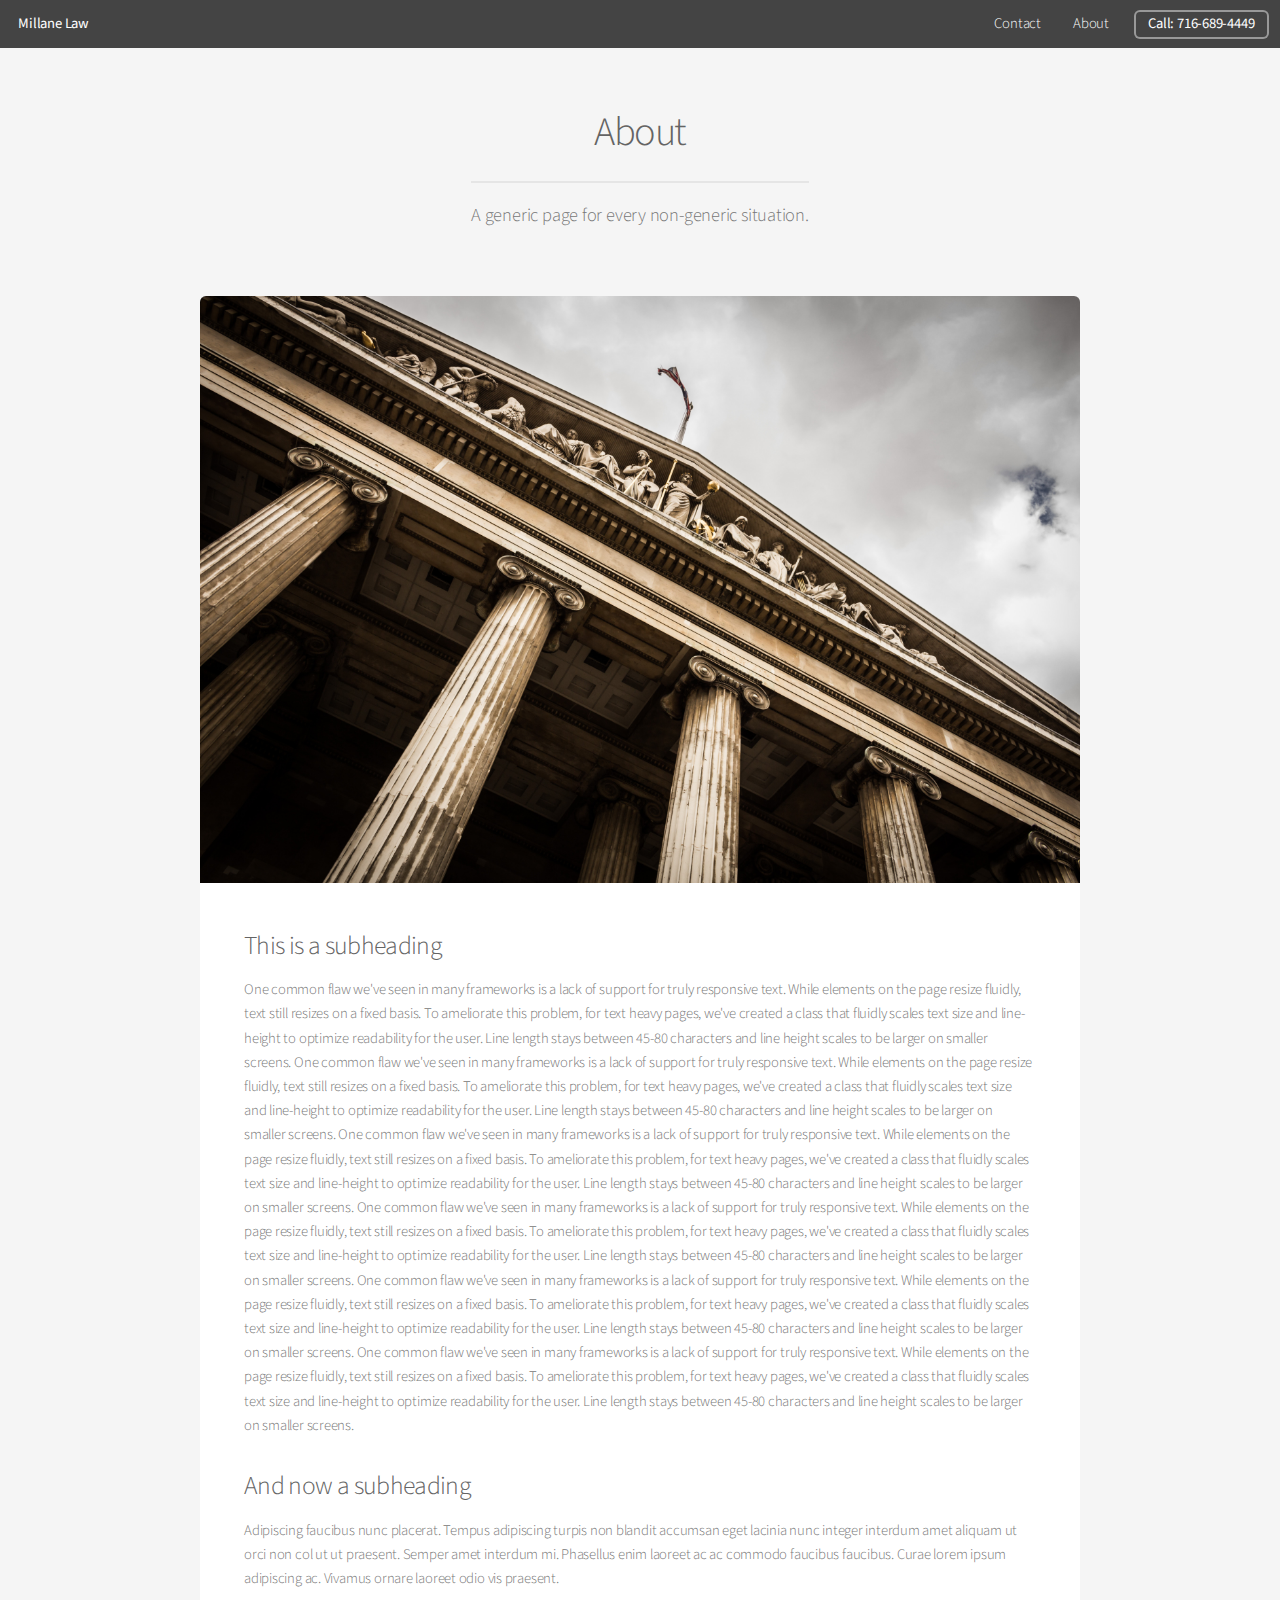
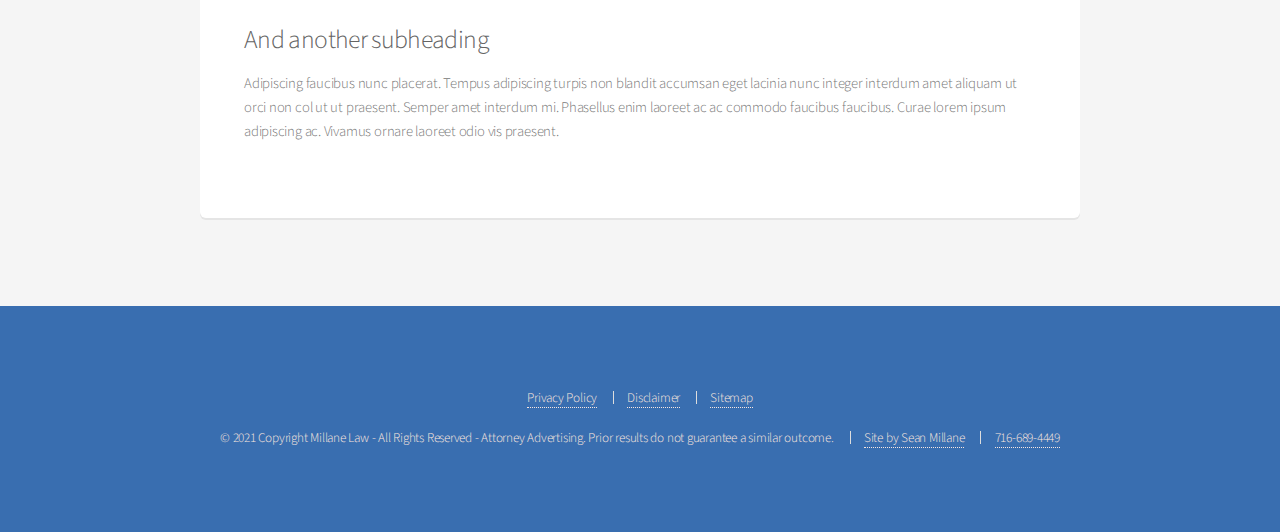
==== about.html @ 26b052cf "first commit" ====
<!DOCTYPE html>
<!--[if lt IE 7]>      <html class="no-js lt-ie9 lt-ie8 lt-ie7"> <![endif]-->
<!--[if IE 7]>         <html class="no-js lt-ie9 lt-ie8"> <![endif]-->
<!--[if IE 8]>         <html class="no-js lt-ie9"> <![endif]-->
<!--[if gt IE 8]>      <html class="no-js"> <!--<![endif]-->
<html>

<head>
    <link type="text/css" rel="stylesheet" href="assets/css/main.css" media="screen,projection" />
    <meta charset="utf-8">
    <meta http-equiv="X-UA-Compatible" content="IE=edge">
    <title>Millane Law</title>
    <meta name="Millane Law" content="company name">
    <meta name="viewport" content="width=device-width, initial-scale=1, user-scalable=no">
</head>

<body class="is-preload">
    <div id="page-wrapper">

        <!--[if lt IE 7]>
              <p class="browsehappy">You are using an <strong>outdated</strong> browser. Please <a href="#">upgrade your browser</a> to improve your experience.</p>
            <![endif]-->

        <header id="header">
            <h1><a href="index.html">Millane Law</a></h1>
            <nav id="nav">
                <ul>
                    <li><a href="contact.html">Contact</a></li>
                    <li><a href="about.html">About</a></li>
                    <li><a href="tel:8436856595" class="button">Call: 716-689-4449</a></li>
                </ul>
            </nav>
        </header>

        <main>
            <section id="main" class="container">
                <header>
                    <h2>About</h2>
                    <p>A generic page for every non-generic situation.</p>
                </header>
                <div class="box">
                    <span class="image featured"><img src="images/pic01.jpg" alt="" /></span>
                    <h3>This is a subheading</h3>
                    <p>One common flaw we've seen in many frameworks is a lack of support for truly
                        responsive
                        text. While elements on the page resize fluidly, text still resizes on a fixed basis. To ameliorate
                        this
                        problem, for text heavy pages, we've created a class that fluidly scales text size and line-height
                        to
                        optimize readability for the user. Line length stays between 45-80 characters and line height scales
                        to
                        be larger on smaller screens.
                        One common flaw we've seen in many frameworks is a lack of support for truly responsive
                        text. While elements on the page resize fluidly, text still resizes on a fixed basis. To ameliorate
                        this
                        problem, for text heavy pages, we've created a class that fluidly scales text size and line-height
                        to
                        optimize readability for the user. Line length stays between 45-80 characters and line height scales
                        to
                        be larger on smaller screens.
    
                        One common flaw we've seen in many frameworks is a lack of support for truly responsive
                        text. While elements on the page resize fluidly, text still resizes on a fixed basis. To ameliorate
                        this
                        problem, for text heavy pages, we've created a class that fluidly scales text size and line-height
                        to
                        optimize readability for the user. Line length stays between 45-80 characters and line height scales
                        to
                        be larger on smaller screens.
    
                        One common flaw we've seen in many frameworks is a lack of support for truly responsive
                        text. While elements on the page resize fluidly, text still resizes on a fixed basis. To ameliorate
                        this
                        problem, for text heavy pages, we've created a class that fluidly scales text size and line-height
                        to
                        optimize readability for the user. Line length stays between 45-80 characters and line height scales
                        to
                        be larger on smaller screens.
    
                        One common flaw we've seen in many frameworks is a lack of support for truly responsive
                        text. While elements on the page resize fluidly, text still resizes on a fixed basis. To ameliorate
                        this
                        problem, for text heavy pages, we've created a class that fluidly scales text size and line-height
                        to
                        optimize readability for the user. Line length stays between 45-80 characters and line height scales
                        to
                        be larger on smaller screens.
    
                        One common flaw we've seen in many frameworks is a lack of support for truly responsive
                        text. While elements on the page resize fluidly, text still resizes on a fixed basis. To ameliorate
                        this
                        problem, for text heavy pages, we've created a class that fluidly scales text size and line-height
                        to
                        optimize readability for the user. Line length stays between 45-80 characters and line height scales
                        to
                        be larger on smaller screens.</p>
                    <div class="row">
                        <div class="row-6 row-12-mobilep">
                            <h3>And now a subheading</h3>
                            <p>Adipiscing faucibus nunc placerat. Tempus adipiscing turpis non blandit accumsan eget
                                lacinia nunc integer interdum amet aliquam ut orci non col ut ut praesent. Semper amet
                                interdum mi. Phasellus enim laoreet ac ac commodo faucibus faucibus. Curae lorem ipsum
                                adipiscing ac. Vivamus ornare laoreet odio vis praesent.</p>
                        </div>
                        <div class="row-6 row-12-mobilep">
                            <h3>And another subheading</h3>
                            <p>Adipiscing faucibus nunc placerat. Tempus adipiscing turpis non blandit accumsan eget
                                lacinia nunc integer interdum amet aliquam ut orci non col ut ut praesent. Semper amet
                                interdum mi. Phasellus enim laoreet ac ac commodo faucibus faucibus. Curae lorem ipsum
                                adipiscing ac. Vivamus ornare laoreet odio vis praesent.</p>
                        </div>
                    </div>
                </div>
            </section>
            </main>

        <!-- Footer -->
		<footer id="footer">
			<ul class="copyright">
				<li><a href="privacy.html">Privacy Policy</a></li>
				<li><a href="disclaimer.html">Disclaimer</a></li>
				<li><a href="sitemap.html">Sitemap</a></li>
			</ul>
			<ul class="copyright">
				<li>&copy; 2021 Copyright Millane Law - All Rights Reserved - Attorney Advertising. Prior results do
					not
					guarantee a similar outcome.</li>
				<li><a class="grey-text text-lighten-3" href="https://www.seanmillane.dev" target="_blank"
						rel="noopener noreferrer">Site by Sean Millane</a></li>
				<li><a href="tel:8436856595">716-689-4449</a></li>
			</ul>
		</footer>
	</div>

    <!-- Scripts -->
    <script src="assets/js/jquery.min.js"></script>
    <script src="assets/js/jquery.dropotron.min.js"></script>
    <script src="assets/js/jquery.scrollex.min.js"></script>
    <script src="assets/js/browser.min.js"></script>
    <script src="assets/js/breakpoints.min.js"></script>
    <script src="assets/js/util.js"></script>
    <script src="assets/js/main.js"></script>

</body>

</html>
---- assets/css/main.css ----
@import url("fontawesome-all.min.css");
@import url("https://fonts.googleapis.com/css?family=Source+Sans+Pro:300,400,300italic,400italic");

/*
	Alpha by HTML5 UP
	html5up.net | @ajlkn
	Free for personal and commercial use under the CCA 3.0 license (html5up.net/license)
*/

/* Reset */

/* Based on meyerweb.com/eric/tools/css/reset (v2.0 | 20110126 | License: public domain) */

	html, body, div, span, applet, object,
	iframe, h1, h2, h3, h4, h5, h6, p, blockquote,
	pre, a, abbr, acronym, address, big, cite,
	code, del, dfn, em, img, ins, kbd, q, s, samp,
	small, strike, strong, sub, sup, tt, var, b,
	u, i, center, dl, dt, dd, ol, ul, li, fieldset,
	form, label, legend, table, caption, tbody,
	tfoot, thead, tr, th, td, article, aside,
	canvas, details, embed, figure, figcaption,
	footer, header, hgroup, menu, nav, output, ruby,
	section, summary, time, mark, audio, video {
		margin: 0;
		padding: 0;
		border: 0;
		font-size: 100%;
		font: inherit;
		vertical-align: baseline;
	}

	article, aside, details, figcaption, figure,
	footer, header, hgroup, menu, nav, section {
		display: block;
	}

	body {
		line-height: 1;
	}

	ol, ul {
		list-style: none;
	}

	blockquote, q {
		quotes: none;
	}

		blockquote:before, blockquote:after, q:before, q:after {
			content: '';
			content: none;
		}

	table {
		border-collapse: collapse;
		border-spacing: 0;
	}

	body {
		-webkit-text-size-adjust: none;
	}

	mark {
		background-color: transparent;
		color: inherit;
	}

	input::-moz-focus-inner {
		border: 0;
		padding: 0;
	}

	input, select, textarea {
		-moz-appearance: none;
		-webkit-appearance: none;
		-ms-appearance: none;
		appearance: none;
	}

/* Basic */

	@-ms-viewport {
		width: device-width;
	}

	body {
		-ms-overflow-style: scrollbar;
	}

	@media screen and (max-width: 480px) {

		html, body {
			min-width: 320px;
		}

	}

	html {
		box-sizing: border-box;
	}

	*, *:before, *:after {
		box-sizing: inherit;
	}

	body {
		background: #f5f5f5;
	}

	body, input, select, textarea {
		color: #777;
		font-family: "Source Sans Pro", sans-serif;
		font-size: 16pt;
		font-weight: 300;
		line-height: 1.65em;
		letter-spacing: -0.015em;
	}

	a {
		-moz-transition: color 0.2s ease-in-out, border-bottom-color 0.2s ease-in-out;
		-webkit-transition: color 0.2s ease-in-out, border-bottom-color 0.2s ease-in-out;
		-ms-transition: color 0.2s ease-in-out, border-bottom-color 0.2s ease-in-out;
		transition: color 0.2s ease-in-out, border-bottom-color 0.2s ease-in-out;
		border-bottom: dotted 1px;
		color: #e89980;
		text-decoration: none;
	}

		a:hover {
			border-bottom-color: transparent;
		}

	strong, b {
		color: #646464;
		font-weight: 400;
	}

	em, i {
		font-style: italic;
	}

	p {
		margin: 0 0 2em 0;
	}

	h1, h2, h3, h4, h5, h6 {
		color: #646464;
		font-weight: 300;
		line-height: 1em;
		margin: 0 0 0.5em 0;
	}

		h1 a, h2 a, h3 a, h4 a, h5 a, h6 a {
			color: inherit;
			text-decoration: none;
		}

	h2 {
		font-size: 2.25em;
		line-height: 1.5em;
		letter-spacing: -0.035em;
	}

	h3 {
		font-size: 1.75em;
		line-height: 1.5em;
		letter-spacing: -0.025em;
	}

	h4 {
		font-size: 1.1em;
		line-height: 1.5em;
		letter-spacing: 0;
	}

	h5 {
		font-size: 0.9em;
		line-height: 1.5em;
		letter-spacing: 0;
	}

	h6 {
		font-size: 0.7em;
		line-height: 1.5em;
		letter-spacing: 0;
	}

	sub {
		font-size: 0.8em;
		position: relative;
		top: 0.5em;
	}

	sup {
		font-size: 0.8em;
		position: relative;
		top: -0.5em;
	}

	hr {
		border: 0;
		border-bottom: solid 2px #e5e5e5;
		margin: 2em 0;
	}

		hr.major {
			margin: 3em 0;
		}

	blockquote {
		border-left: solid 4px #e5e5e5;
		font-style: italic;
		margin: 0 0 2em 0;
		padding: 0.5em 0 0.5em 2em;
	}

	pre {
		-webkit-overflow-scrolling: touch;
		background: #f8f8f8;
		border-radius: 6px;
		border: solid 1px #e5e5e5;
		font-family: monospace;
		font-size: 0.9em;
		line-height: 1.75em;
		margin: 0 0 2em 0;
		overflow-x: auto;
		padding: 1em 1.5em;
	}

	code {
		background: #f8f8f8;
		border-radius: 6px;
		border: solid 1px #e5e5e5;
		font-family: monospace;
		font-size: 0.9em;
		margin: 0 0.25em;
		padding: 0.25em 0.65em;
	}

	.align-left {
		text-align: left;
	}

	.align-center {
		text-align: center;
	}

	.align-right {
		text-align: right;
	}

/* Row */

	.row {
		display: flex;
		flex-wrap: wrap;
		box-sizing: border-box;
		align-items: stretch;
	}

		.row > * {
			box-sizing: border-box;
		}

		.row.gtr-uniform > * > :last-child {
			margin-bottom: 0;
		}

		.row.aln-left {
			justify-content: flex-start;
		}

		.row.aln-center {
			justify-content: center;
		}

		.row.aln-right {
			justify-content: flex-end;
		}

		.row.aln-top {
			align-items: flex-start;
		}

		.row.aln-middle {
			align-items: center;
		}

		.row.aln-bottom {
			align-items: flex-end;
		}

		.row > .imp {
			order: -1;
		}

		.row > .col-1 {
			width: 8.33333%;
		}

		.row > .off-1 {
			margin-left: 8.33333%;
		}

		.row > .col-2 {
			width: 16.66667%;
		}

		.row > .off-2 {
			margin-left: 16.66667%;
		}

		.row > .col-3 {
			width: 25%;
		}

		.row > .off-3 {
			margin-left: 25%;
		}

		.row > .col-4 {
			width: 33.33333%;
		}

		.row > .off-4 {
			margin-left: 33.33333%;
		}

		.row > .col-5 {
			width: 41.66667%;
		}

		.row > .off-5 {
			margin-left: 41.66667%;
		}

		.row > .col-6 {
			width: 50%;
		}

		.row > .off-6 {
			margin-left: 50%;
		}

		.row > .col-7 {
			width: 58.33333%;
		}

		.row > .off-7 {
			margin-left: 58.33333%;
		}

		.row > .col-8 {
			width: 66.66667%;
		}

		.row > .off-8 {
			margin-left: 66.66667%;
		}

		.row > .col-9 {
			width: 75%;
		}

		.row > .off-9 {
			margin-left: 75%;
		}

		.row > .col-10 {
			width: 83.33333%;
		}

		.row > .off-10 {
			margin-left: 83.33333%;
		}

		.row > .col-11 {
			width: 91.66667%;
		}

		.row > .off-11 {
			margin-left: 91.66667%;
		}

		.row > .col-12 {
			width: 100%;
		}

		.row > .off-12 {
			margin-left: 100%;
		}

		.row.gtr-0 {
			margin-top: 0;
			margin-left: 0em;
		}

			.row.gtr-0 > * {
				padding: 0 0 0 0em;
			}

			.row.gtr-0.gtr-uniform {
				margin-top: 0em;
			}

				.row.gtr-0.gtr-uniform > * {
					padding-top: 0em;
				}

		.row.gtr-25 {
			margin-top: 0;
			margin-left: -0.5em;
		}

			.row.gtr-25 > * {
				padding: 0 0 0 0.5em;
			}

			.row.gtr-25.gtr-uniform {
				margin-top: -0.5em;
			}

				.row.gtr-25.gtr-uniform > * {
					padding-top: 0.5em;
				}

		.row.gtr-50 {
			margin-top: 0;
			margin-left: -1em;
		}

			.row.gtr-50 > * {
				padding: 0 0 0 1em;
			}

			.row.gtr-50.gtr-uniform {
				margin-top: -1em;
			}

				.row.gtr-50.gtr-uniform > * {
					padding-top: 1em;
				}

		.row {
			margin-top: 0;
			margin-left: -2em;
		}

			.row > * {
				padding: 0 0 0 2em;
			}

			.row.gtr-uniform {
				margin-top: -2em;
			}

				.row.gtr-uniform > * {
					padding-top: 2em;
				}

		.row.gtr-150 {
			margin-top: 0;
			margin-left: -3em;
		}

			.row.gtr-150 > * {
				padding: 0 0 0 3em;
			}

			.row.gtr-150.gtr-uniform {
				margin-top: -3em;
			}

				.row.gtr-150.gtr-uniform > * {
					padding-top: 3em;
				}

		.row.gtr-200 {
			margin-top: 0;
			margin-left: -4em;
		}

			.row.gtr-200 > * {
				padding: 0 0 0 4em;
			}

			.row.gtr-200.gtr-uniform {
				margin-top: -4em;
			}

				.row.gtr-200.gtr-uniform > * {
					padding-top: 4em;
				}

		@media screen and (max-width: 1680px) {

			.row {
				display: flex;
				flex-wrap: wrap;
				box-sizing: border-box;
				align-items: stretch;
			}

				.row > * {
					box-sizing: border-box;
				}

				.row.gtr-uniform > * > :last-child {
					margin-bottom: 0;
				}

				.row.aln-left {
					justify-content: flex-start;
				}

				.row.aln-center {
					justify-content: center;
				}

				.row.aln-right {
					justify-content: flex-end;
				}

				.row.aln-top {
					align-items: flex-start;
				}

				.row.aln-middle {
					align-items: center;
				}

				.row.aln-bottom {
					align-items: flex-end;
				}

				.row > .imp-wide {
					order: -1;
				}

				.row > .col-1-wide {
					width: 8.33333%;
				}

				.row > .off-1-wide {
					margin-left: 8.33333%;
				}

				.row > .col-2-wide {
					width: 16.66667%;
				}

				.row > .off-2-wide {
					margin-left: 16.66667%;
				}

				.row > .col-3-wide {
					width: 25%;
				}

				.row > .off-3-wide {
					margin-left: 25%;
				}

				.row > .col-4-wide {
					width: 33.33333%;
				}

				.row > .off-4-wide {
					margin-left: 33.33333%;
				}

				.row > .col-5-wide {
					width: 41.66667%;
				}

				.row > .off-5-wide {
					margin-left: 41.66667%;
				}

				.row > .col-6-wide {
					width: 50%;
				}

				.row > .off-6-wide {
					margin-left: 50%;
				}

				.row > .col-7-wide {
					width: 58.33333%;
				}

				.row > .off-7-wide {
					margin-left: 58.33333%;
				}

				.row > .col-8-wide {
					width: 66.66667%;
				}

				.row > .off-8-wide {
					margin-left: 66.66667%;
				}

				.row > .col-9-wide {
					width: 75%;
				}

				.row > .off-9-wide {
					margin-left: 75%;
				}

				.row > .col-10-wide {
					width: 83.33333%;
				}

				.row > .off-10-wide {
					margin-left: 83.33333%;
				}

				.row > .col-11-wide {
					width: 91.66667%;
				}

				.row > .off-11-wide {
					margin-left: 91.66667%;
				}

				.row > .col-12-wide {
					width: 100%;
				}

				.row > .off-12-wide {
					margin-left: 100%;
				}

				.row.gtr-0 {
					margin-top: 0;
					margin-left: 0em;
				}

					.row.gtr-0 > * {
						padding: 0 0 0 0em;
					}

					.row.gtr-0.gtr-uniform {
						margin-top: 0em;
					}

						.row.gtr-0.gtr-uniform > * {
							padding-top: 0em;
						}

				.row.gtr-25 {
					margin-top: 0;
					margin-left: -0.5em;
				}

					.row.gtr-25 > * {
						padding: 0 0 0 0.5em;
					}

					.row.gtr-25.gtr-uniform {
						margin-top: -0.5em;
					}

						.row.gtr-25.gtr-uniform > * {
							padding-top: 0.5em;
						}

				.row.gtr-50 {
					margin-top: 0;
					margin-left: -1em;
				}

					.row.gtr-50 > * {
						padding: 0 0 0 1em;
					}

					.row.gtr-50.gtr-uniform {
						margin-top: -1em;
					}

						.row.gtr-50.gtr-uniform > * {
							padding-top: 1em;
						}

				.row {
					margin-top: 0;
					margin-left: -2em;
				}

					.row > * {
						padding: 0 0 0 2em;
					}

					.row.gtr-uniform {
						margin-top: -2em;
					}

						.row.gtr-uniform > * {
							padding-top: 2em;
						}

				.row.gtr-150 {
					margin-top: 0;
					margin-left: -3em;
				}

					.row.gtr-150 > * {
						padding: 0 0 0 3em;
					}

					.row.gtr-150.gtr-uniform {
						margin-top: -3em;
					}

						.row.gtr-150.gtr-uniform > * {
							padding-top: 3em;
						}

				.row.gtr-200 {
					margin-top: 0;
					margin-left: -4em;
				}

					.row.gtr-200 > * {
						padding: 0 0 0 4em;
					}

					.row.gtr-200.gtr-uniform {
						margin-top: -4em;
					}

						.row.gtr-200.gtr-uniform > * {
							padding-top: 4em;
						}

		}

		@media screen and (max-width: 1280px) {

			.row {
				display: flex;
				flex-wrap: wrap;
				box-sizing: border-box;
				align-items: stretch;
			}

				.row > * {
					box-sizing: border-box;
				}

				.row.gtr-uniform > * > :last-child {
					margin-bottom: 0;
				}

				.row.aln-left {
					justify-content: flex-start;
				}

				.row.aln-center {
					justify-content: center;
				}

				.row.aln-right {
					justify-content: flex-end;
				}

				.row.aln-top {
					align-items: flex-start;
				}

				.row.aln-middle {
					align-items: center;
				}

				.row.aln-bottom {
					align-items: flex-end;
				}

				.row > .imp-normal {
					order: -1;
				}

				.row > .col-1-normal {
					width: 8.33333%;
				}

				.row > .off-1-normal {
					margin-left: 8.33333%;
				}

				.row > .col-2-normal {
					width: 16.66667%;
				}

				.row > .off-2-normal {
					margin-left: 16.66667%;
				}

				.row > .col-3-normal {
					width: 25%;
				}

				.row > .off-3-normal {
					margin-left: 25%;
				}

				.row > .col-4-normal {
					width: 33.33333%;
				}

				.row > .off-4-normal {
					margin-left: 33.33333%;
				}

				.row > .col-5-normal {
					width: 41.66667%;
				}

				.row > .off-5-normal {
					margin-left: 41.66667%;
				}

				.row > .col-6-normal {
					width: 50%;
				}

				.row > .off-6-normal {
					margin-left: 50%;
				}

				.row > .col-7-normal {
					width: 58.33333%;
				}

				.row > .off-7-normal {
					margin-left: 58.33333%;
				}

				.row > .col-8-normal {
					width: 66.66667%;
				}

				.row > .off-8-normal {
					margin-left: 66.66667%;
				}

				.row > .col-9-normal {
					width: 75%;
				}

				.row > .off-9-normal {
					margin-left: 75%;
				}

				.row > .col-10-normal {
					width: 83.33333%;
				}

				.row > .off-10-normal {
					margin-left: 83.33333%;
				}

				.row > .col-11-normal {
					width: 91.66667%;
				}

				.row > .off-11-normal {
					margin-left: 91.66667%;
				}

				.row > .col-12-normal {
					width: 100%;
				}

				.row > .off-12-normal {
					margin-left: 100%;
				}

				.row.gtr-0 {
					margin-top: 0;
					margin-left: 0em;
				}

					.row.gtr-0 > * {
						padding: 0 0 0 0em;
					}

					.row.gtr-0.gtr-uniform {
						margin-top: 0em;
					}

						.row.gtr-0.gtr-uniform > * {
							padding-top: 0em;
						}

				.row.gtr-25 {
					margin-top: 0;
					margin-left: -0.5em;
				}

					.row.gtr-25 > * {
						padding: 0 0 0 0.5em;
					}

					.row.gtr-25.gtr-uniform {
						margin-top: -0.5em;
					}

						.row.gtr-25.gtr-uniform > * {
							padding-top: 0.5em;
						}

				.row.gtr-50 {
					margin-top: 0;
					margin-left: -1em;
				}

					.row.gtr-50 > * {
						padding: 0 0 0 1em;
					}

					.row.gtr-50.gtr-uniform {
						margin-top: -1em;
					}

						.row.gtr-50.gtr-uniform > * {
							padding-top: 1em;
						}

				.row {
					margin-top: 0;
					margin-left: -2em;
				}

					.row > * {
						padding: 0 0 0 2em;
					}

					.row.gtr-uniform {
						margin-top: -2em;
					}

						.row.gtr-uniform > * {
							padding-top: 2em;
						}

				.row.gtr-150 {
					margin-top: 0;
					margin-left: -3em;
				}

					.row.gtr-150 > * {
						padding: 0 0 0 3em;
					}

					.row.gtr-150.gtr-uniform {
						margin-top: -3em;
					}

						.row.gtr-150.gtr-uniform > * {
							padding-top: 3em;
						}

				.row.gtr-200 {
					margin-top: 0;
					margin-left: -4em;
				}

					.row.gtr-200 > * {
						padding: 0 0 0 4em;
					}

					.row.gtr-200.gtr-uniform {
						margin-top: -4em;
					}

						.row.gtr-200.gtr-uniform > * {
							padding-top: 4em;
						}

		}

		@media screen and (max-width: 980px) {

			.row {
				display: flex;
				flex-wrap: wrap;
				box-sizing: border-box;
				align-items: stretch;
			}

				.row > * {
					box-sizing: border-box;
				}

				.row.gtr-uniform > * > :last-child {
					margin-bottom: 0;
				}

				.row.aln-left {
					justify-content: flex-start;
				}

				.row.aln-center {
					justify-content: center;
				}

				.row.aln-right {
					justify-content: flex-end;
				}

				.row.aln-top {
					align-items: flex-start;
				}

				.row.aln-middle {
					align-items: center;
				}

				.row.aln-bottom {
					align-items: flex-end;
				}

				.row > .imp-narrow {
					order: -1;
				}

				.row > .col-1-narrow {
					width: 8.33333%;
				}

				.row > .off-1-narrow {
					margin-left: 8.33333%;
				}

				.row > .col-2-narrow {
					width: 16.66667%;
				}

				.row > .off-2-narrow {
					margin-left: 16.66667%;
				}

				.row > .col-3-narrow {
					width: 25%;
				}

				.row > .off-3-narrow {
					margin-left: 25%;
				}

				.row > .col-4-narrow {
					width: 33.33333%;
				}

				.row > .off-4-narrow {
					margin-left: 33.33333%;
				}

				.row > .col-5-narrow {
					width: 41.66667%;
				}

				.row > .off-5-narrow {
					margin-left: 41.66667%;
				}

				.row > .col-6-narrow {
					width: 50%;
				}

				.row > .off-6-narrow {
					margin-left: 50%;
				}

				.row > .col-7-narrow {
					width: 58.33333%;
				}

				.row > .off-7-narrow {
					margin-left: 58.33333%;
				}

				.row > .col-8-narrow {
					width: 66.66667%;
				}

				.row > .off-8-narrow {
					margin-left: 66.66667%;
				}

				.row > .col-9-narrow {
					width: 75%;
				}

				.row > .off-9-narrow {
					margin-left: 75%;
				}

				.row > .col-10-narrow {
					width: 83.33333%;
				}

				.row > .off-10-narrow {
					margin-left: 83.33333%;
				}

				.row > .col-11-narrow {
					width: 91.66667%;
				}

				.row > .off-11-narrow {
					margin-left: 91.66667%;
				}

				.row > .col-12-narrow {
					width: 100%;
				}

				.row > .off-12-narrow {
					margin-left: 100%;
				}

				.row.gtr-0 {
					margin-top: 0;
					margin-left: 0em;
				}

					.row.gtr-0 > * {
						padding: 0 0 0 0em;
					}

					.row.gtr-0.gtr-uniform {
						margin-top: 0em;
					}

						.row.gtr-0.gtr-uniform > * {
							padding-top: 0em;
						}

				.row.gtr-25 {
					margin-top: 0;
					margin-left: -0.5em;
				}

					.row.gtr-25 > * {
						padding: 0 0 0 0.5em;
					}

					.row.gtr-25.gtr-uniform {
						margin-top: -0.5em;
					}

						.row.gtr-25.gtr-uniform > * {
							padding-top: 0.5em;
						}

				.row.gtr-50 {
					margin-top: 0;
					margin-left: -1em;
				}

					.row.gtr-50 > * {
						padding: 0 0 0 1em;
					}

					.row.gtr-50.gtr-uniform {
						margin-top: -1em;
					}

						.row.gtr-50.gtr-uniform > * {
							padding-top: 1em;
						}

				.row {
					margin-top: 0;
					margin-left: -2em;
				}

					.row > * {
						padding: 0 0 0 2em;
					}

					.row.gtr-uniform {
						margin-top: -2em;
					}

						.row.gtr-uniform > * {
							padding-top: 2em;
						}

				.row.gtr-150 {
					margin-top: 0;
					margin-left: -3em;
				}

					.row.gtr-150 > * {
						padding: 0 0 0 3em;
					}

					.row.gtr-150.gtr-uniform {
						margin-top: -3em;
					}

						.row.gtr-150.gtr-uniform > * {
							padding-top: 3em;
						}

				.row.gtr-200 {
					margin-top: 0;
					margin-left: -4em;
				}

					.row.gtr-200 > * {
						padding: 0 0 0 4em;
					}

					.row.gtr-200.gtr-uniform {
						margin-top: -4em;
					}

						.row.gtr-200.gtr-uniform > * {
							padding-top: 4em;
						}

		}

		@media screen and (max-width: 840px) {

			.row {
				display: flex;
				flex-wrap: wrap;
				box-sizing: border-box;
				align-items: stretch;
			}

				.row > * {
					box-sizing: border-box;
				}

				.row.gtr-uniform > * > :last-child {
					margin-bottom: 0;
				}

				.row.aln-left {
					justify-content: flex-start;
				}

				.row.aln-center {
					justify-content: center;
				}

				.row.aln-right {
					justify-content: flex-end;
				}

				.row.aln-top {
					align-items: flex-start;
				}

				.row.aln-middle {
					align-items: center;
				}

				.row.aln-bottom {
					align-items: flex-end;
				}

				.row > .imp-narrower {
					order: -1;
				}

				.row > .col-1-narrower {
					width: 8.33333%;
				}

				.row > .off-1-narrower {
					margin-left: 8.33333%;
				}

				.row > .col-2-narrower {
					width: 16.66667%;
				}

				.row > .off-2-narrower {
					margin-left: 16.66667%;
				}

				.row > .col-3-narrower {
					width: 25%;
				}

				.row > .off-3-narrower {
					margin-left: 25%;
				}

				.row > .col-4-narrower {
					width: 33.33333%;
				}

				.row > .off-4-narrower {
					margin-left: 33.33333%;
				}

				.row > .col-5-narrower {
					width: 41.66667%;
				}

				.row > .off-5-narrower {
					margin-left: 41.66667%;
				}

				.row > .col-6-narrower {
					width: 50%;
				}

				.row > .off-6-narrower {
					margin-left: 50%;
				}

				.row > .col-7-narrower {
					width: 58.33333%;
				}

				.row > .off-7-narrower {
					margin-left: 58.33333%;
				}

				.row > .col-8-narrower {
					width: 66.66667%;
				}

				.row > .off-8-narrower {
					margin-left: 66.66667%;
				}

				.row > .col-9-narrower {
					width: 75%;
				}

				.row > .off-9-narrower {
					margin-left: 75%;
				}

				.row > .col-10-narrower {
					width: 83.33333%;
				}

				.row > .off-10-narrower {
					margin-left: 83.33333%;
				}

				.row > .col-11-narrower {
					width: 91.66667%;
				}

				.row > .off-11-narrower {
					margin-left: 91.66667%;
				}

				.row > .col-12-narrower {
					width: 100%;
				}

				.row > .off-12-narrower {
					margin-left: 100%;
				}

				.row.gtr-0 {
					margin-top: 0;
					margin-left: 0em;
				}

					.row.gtr-0 > * {
						padding: 0 0 0 0em;
					}

					.row.gtr-0.gtr-uniform {
						margin-top: 0em;
					}

						.row.gtr-0.gtr-uniform > * {
							padding-top: 0em;
						}

				.row.gtr-25 {
					margin-top: 0;
					margin-left: -0.5em;
				}

					.row.gtr-25 > * {
						padding: 0 0 0 0.5em;
					}

					.row.gtr-25.gtr-uniform {
						margin-top: -0.5em;
					}

						.row.gtr-25.gtr-uniform > * {
							padding-top: 0.5em;
						}

				.row.gtr-50 {
					margin-top: 0;
					margin-left: -1em;
				}

					.row.gtr-50 > * {
						padding: 0 0 0 1em;
					}

					.row.gtr-50.gtr-uniform {
						margin-top: -1em;
					}

						.row.gtr-50.gtr-uniform > * {
							padding-top: 1em;
						}

				.row {
					margin-top: 0;
					margin-left: -2em;
				}

					.row > * {
						padding: 0 0 0 2em;
					}

					.row.gtr-uniform {
						margin-top: -2em;
					}

						.row.gtr-uniform > * {
							padding-top: 2em;
						}

				.row.gtr-150 {
					margin-top: 0;
					margin-left: -3em;
				}

					.row.gtr-150 > * {
						padding: 0 0 0 3em;
					}

					.row.gtr-150.gtr-uniform {
						margin-top: -3em;
					}

						.row.gtr-150.gtr-uniform > * {
							padding-top: 3em;
						}

				.row.gtr-200 {
					margin-top: 0;
					margin-left: -4em;
				}

					.row.gtr-200 > * {
						padding: 0 0 0 4em;
					}

					.row.gtr-200.gtr-uniform {
						margin-top: -4em;
					}

						.row.gtr-200.gtr-uniform > * {
							padding-top: 4em;
						}

		}

		@media screen and (max-width: 736px) {

			.row {
				display: flex;
				flex-wrap: wrap;
				box-sizing: border-box;
				align-items: stretch;
			}

				.row > * {
					box-sizing: border-box;
				}

				.row.gtr-uniform > * > :last-child {
					margin-bottom: 0;
				}

				.row.aln-left {
					justify-content: flex-start;
				}

				.row.aln-center {
					justify-content: center;
				}

				.row.aln-right {
					justify-content: flex-end;
				}

				.row.aln-top {
					align-items: flex-start;
				}

				.row.aln-middle {
					align-items: center;
				}

				.row.aln-bottom {
					align-items: flex-end;
				}

				.row > .imp-mobile {
					order: -1;
				}

				.row > .col-1-mobile {
					width: 8.33333%;
				}

				.row > .off-1-mobile {
					margin-left: 8.33333%;
				}

				.row > .col-2-mobile {
					width: 16.66667%;
				}

				.row > .off-2-mobile {
					margin-left: 16.66667%;
				}

				.row > .col-3-mobile {
					width: 25%;
				}

				.row > .off-3-mobile {
					margin-left: 25%;
				}

				.row > .col-4-mobile {
					width: 33.33333%;
				}

				.row > .off-4-mobile {
					margin-left: 33.33333%;
				}

				.row > .col-5-mobile {
					width: 41.66667%;
				}

				.row > .off-5-mobile {
					margin-left: 41.66667%;
				}

				.row > .col-6-mobile {
					width: 50%;
				}

				.row > .off-6-mobile {
					margin-left: 50%;
				}

				.row > .col-7-mobile {
					width: 58.33333%;
				}

				.row > .off-7-mobile {
					margin-left: 58.33333%;
				}

				.row > .col-8-mobile {
					width: 66.66667%;
				}

				.row > .off-8-mobile {
					margin-left: 66.66667%;
				}

				.row > .col-9-mobile {
					width: 75%;
				}

				.row > .off-9-mobile {
					margin-left: 75%;
				}

				.row > .col-10-mobile {
					width: 83.33333%;
				}

				.row > .off-10-mobile {
					margin-left: 83.33333%;
				}

				.row > .col-11-mobile {
					width: 91.66667%;
				}

				.row > .off-11-mobile {
					margin-left: 91.66667%;
				}

				.row > .col-12-mobile {
					width: 100%;
				}

				.row > .off-12-mobile {
					margin-left: 100%;
				}

				.row.gtr-0 {
					margin-top: 0;
					margin-left: 0em;
				}

					.row.gtr-0 > * {
						padding: 0 0 0 0em;
					}

					.row.gtr-0.gtr-uniform {
						margin-top: 0em;
					}

						.row.gtr-0.gtr-uniform > * {
							padding-top: 0em;
						}

				.row.gtr-25 {
					margin-top: 0;
					margin-left: -0.5em;
				}

					.row.gtr-25 > * {
						padding: 0 0 0 0.5em;
					}

					.row.gtr-25.gtr-uniform {
						margin-top: -0.5em;
					}

						.row.gtr-25.gtr-uniform > * {
							padding-top: 0.5em;
						}

				.row.gtr-50 {
					margin-top: 0;
					margin-left: -1em;
				}

					.row.gtr-50 > * {
						padding: 0 0 0 1em;
					}

					.row.gtr-50.gtr-uniform {
						margin-top: -1em;
					}

						.row.gtr-50.gtr-uniform > * {
							padding-top: 1em;
						}

				.row {
					margin-top: 0;
					margin-left: -2em;
				}

					.row > * {
						padding: 0 0 0 2em;
					}

					.row.gtr-uniform {
						margin-top: -2em;
					}

						.row.gtr-uniform > * {
							padding-top: 2em;
						}

				.row.gtr-150 {
					margin-top: 0;
					margin-left: -3em;
				}

					.row.gtr-150 > * {
						padding: 0 0 0 3em;
					}

					.row.gtr-150.gtr-uniform {
						margin-top: -3em;
					}

						.row.gtr-150.gtr-uniform > * {
							padding-top: 3em;
						}

				.row.gtr-200 {
					margin-top: 0;
					margin-left: -4em;
				}

					.row.gtr-200 > * {
						padding: 0 0 0 4em;
					}

					.row.gtr-200.gtr-uniform {
						margin-top: -4em;
					}

						.row.gtr-200.gtr-uniform > * {
							padding-top: 4em;
						}

		}

		@media screen and (max-width: 480px) {

			.row {
				display: flex;
				flex-wrap: wrap;
				box-sizing: border-box;
				align-items: stretch;
			}

				.row > * {
					box-sizing: border-box;
				}

				.row.gtr-uniform > * > :last-child {
					margin-bottom: 0;
				}

				.row.aln-left {
					justify-content: flex-start;
				}

				.row.aln-center {
					justify-content: center;
				}

				.row.aln-right {
					justify-content: flex-end;
				}

				.row.aln-top {
					align-items: flex-start;
				}

				.row.aln-middle {
					align-items: center;
				}

				.row.aln-bottom {
					align-items: flex-end;
				}

				.row > .imp-mobilep {
					order: -1;
				}

				.row > .col-1-mobilep {
					width: 8.33333%;
				}

				.row > .off-1-mobilep {
					margin-left: 8.33333%;
				}

				.row > .col-2-mobilep {
					width: 16.66667%;
				}

				.row > .off-2-mobilep {
					margin-left: 16.66667%;
				}

				.row > .col-3-mobilep {
					width: 25%;
				}

				.row > .off-3-mobilep {
					margin-left: 25%;
				}

				.row > .col-4-mobilep {
					width: 33.33333%;
				}

				.row > .off-4-mobilep {
					margin-left: 33.33333%;
				}

				.row > .col-5-mobilep {
					width: 41.66667%;
				}

				.row > .off-5-mobilep {
					margin-left: 41.66667%;
				}

				.row > .col-6-mobilep {
					width: 50%;
				}

				.row > .off-6-mobilep {
					margin-left: 50%;
				}

				.row > .col-7-mobilep {
					width: 58.33333%;
				}

				.row > .off-7-mobilep {
					margin-left: 58.33333%;
				}

				.row > .col-8-mobilep {
					width: 66.66667%;
				}

				.row > .off-8-mobilep {
					margin-left: 66.66667%;
				}

				.row > .col-9-mobilep {
					width: 75%;
				}

				.row > .off-9-mobilep {
					margin-left: 75%;
				}

				.row > .col-10-mobilep {
					width: 83.33333%;
				}

				.row > .off-10-mobilep {
					margin-left: 83.33333%;
				}

				.row > .col-11-mobilep {
					width: 91.66667%;
				}

				.row > .off-11-mobilep {
					margin-left: 91.66667%;
				}

				.row > .col-12-mobilep {
					width: 100%;
				}

				.row > .off-12-mobilep {
					margin-left: 100%;
				}

				.row.gtr-0 {
					margin-top: 0;
					margin-left: 0em;
				}

					.row.gtr-0 > * {
						padding: 0 0 0 0em;
					}

					.row.gtr-0.gtr-uniform {
						margin-top: 0em;
					}

						.row.gtr-0.gtr-uniform > * {
							padding-top: 0em;
						}

				.row.gtr-25 {
					margin-top: 0;
					margin-left: -0.5em;
				}

					.row.gtr-25 > * {
						padding: 0 0 0 0.5em;
					}

					.row.gtr-25.gtr-uniform {
						margin-top: -0.5em;
					}

						.row.gtr-25.gtr-uniform > * {
							padding-top: 0.5em;
						}

				.row.gtr-50 {
					margin-top: 0;
					margin-left: -1em;
				}

					.row.gtr-50 > * {
						padding: 0 0 0 1em;
					}

					.row.gtr-50.gtr-uniform {
						margin-top: -1em;
					}

						.row.gtr-50.gtr-uniform > * {
							padding-top: 1em;
						}

				.row {
					margin-top: 0;
					margin-left: -2em;
				}

					.row > * {
						padding: 0 0 0 2em;
					}

					.row.gtr-uniform {
						margin-top: -2em;
					}

						.row.gtr-uniform > * {
							padding-top: 2em;
						}

				.row.gtr-150 {
					margin-top: 0;
					margin-left: -3em;
				}

					.row.gtr-150 > * {
						padding: 0 0 0 3em;
					}

					.row.gtr-150.gtr-uniform {
						margin-top: -3em;
					}

						.row.gtr-150.gtr-uniform > * {
							padding-top: 3em;
						}

				.row.gtr-200 {
					margin-top: 0;
					margin-left: -4em;
				}

					.row.gtr-200 > * {
						padding: 0 0 0 4em;
					}

					.row.gtr-200.gtr-uniform {
						margin-top: -4em;
					}

						.row.gtr-200.gtr-uniform > * {
							padding-top: 4em;
						}

		}

/* Container */

	.container {
		margin: 0 auto;
		max-width: calc(100% - 5em);
		width: 60em;
	}

		.container.xsmall {
			width: 15em;
		}

		.container.small {
			width: 30em;
		}

		.container.medium {
			width: 45em;
		}

		.container.large {
			width: 75em;
		}

		.container.xlarge {
			width: 90em;
		}

		.container.max {
			width: 100%;
		}

		@media screen and (max-width: 840px) {

			.container {
				width: 100% !important;
			}

		}

		@media screen and (max-width: 736px) {

			.container {
				max-width: 100%;
			}

		}

/* Section/Article */

	section.special, article.special {
		text-align: center;
	}

	header p {
		color: #999;
		position: relative;
		margin: 0 0 1.5em 0;
		font-style: italic;
	}

	header h2 + p {
		font-size: 1.25em;
		margin-top: -1em;
		line-height: 1.5em;
	}

	header h3 + p {
		font-size: 1.1em;
		margin-top: -0.85em;
		line-height: 1.5em;
	}

	header h4 + p,
	header h5 + p,
	header h6 + p {
		font-size: 0.8em;
		margin-top: -0.5em;
		line-height: 1.5em;
	}

	header.major {
		padding: 1em 0;
		text-align: center;
	}

		header.major h2 {
			margin: 0;
		}

		header.major p {
			display: inline-block;
			border-top: solid 2px #e5e5e5;
			color: #777;
			margin: 1.5em 0 0 0;
			padding: 1.5em 0 0 0;
			font-style: normal;
		}

/* Form */

	form {
		margin: 0 0 2em 0;
	}

	label {
		color: #646464;
		display: block;
		font-size: 0.9em;
		font-weight: 300;
		margin: 0 0 1em 0;
	}

	input[type="text"],
	input[type="password"],
	input[type="email"],
	select,
	textarea {
		-moz-appearance: none;
		-webkit-appearance: none;
		-ms-appearance: none;
		appearance: none;
		background-color: #f8f8f8;
		border-radius: 6px;
		border: solid 1px #e5e5e5;
		color: inherit;
		display: block;
		outline: 0;
		padding: 0 1em;
		text-decoration: none;
		width: 100%;
	}

		input[type="text"]:invalid,
		input[type="password"]:invalid,
		input[type="email"]:invalid,
		select:invalid,
		textarea:invalid {
			box-shadow: none;
		}

		input[type="text"]:focus,
		input[type="password"]:focus,
		input[type="email"]:focus,
		select:focus,
		textarea:focus {
			border-color: #e89980;
			box-shadow: 0 0 0 2px #e89980;
		}

	select {
		background-image: url("data:image/svg+xml;charset=utf8,%3Csvg xmlns='http://www.w3.org/2000/svg' width='40' height='40' preserveAspectRatio='none' viewBox='0 0 40 40'%3E%3Cpath d='M9.4,12.3l10.4,10.4l10.4-10.4c0.2-0.2,0.5-0.4,0.9-0.4c0.3,0,0.6,0.1,0.9,0.4l3.3,3.3c0.2,0.2,0.4,0.5,0.4,0.9 c0,0.4-0.1,0.6-0.4,0.9L20.7,31.9c-0.2,0.2-0.5,0.4-0.9,0.4c-0.3,0-0.6-0.1-0.9-0.4L4.3,17.3c-0.2-0.2-0.4-0.5-0.4-0.9 c0-0.4,0.1-0.6,0.4-0.9l3.3-3.3c0.2-0.2,0.5-0.4,0.9-0.4S9.1,12.1,9.4,12.3z' fill='%23e5e5e5' /%3E%3C/svg%3E");
		background-size: 1.25em;
		background-repeat: no-repeat;
		background-position: calc(100% - 1em) center;
		height: 3em;
		padding-right: 3em;
		text-overflow: ellipsis;
	}

		select option {
			color: #777;
			background-color: #f5f5f5;
		}

		select:focus::-ms-value {
			background-color: transparent;
		}

		select::-ms-expand {
			display: none;
		}

	input[type="text"],
	input[type="password"],
	input[type="email"],
	select {
		height: 3em;
	}

	textarea {
		padding: 0.75em 1em;
	}

	input[type="checkbox"],
	input[type="radio"] {
		-moz-appearance: none;
		-webkit-appearance: none;
		-ms-appearance: none;
		appearance: none;
		display: block;
		float: left;
		margin-right: -2em;
		opacity: 0;
		width: 1em;
		z-index: -1;
	}

		input[type="checkbox"] + label,
		input[type="radio"] + label {
			text-decoration: none;
			color: #777;
			cursor: pointer;
			display: inline-block;
			font-size: 1em;
			font-weight: 300;
			padding-left: 2.55em;
			padding-right: 0.75em;
			position: relative;
		}

			input[type="checkbox"] + label:before,
			input[type="radio"] + label:before {
				-moz-osx-font-smoothing: grayscale;
				-webkit-font-smoothing: antialiased;
				display: inline-block;
				font-style: normal;
				font-variant: normal;
				text-rendering: auto;
				line-height: 1;
				text-transform: none !important;
				font-family: 'Font Awesome 5 Free';
				font-weight: 900;
			}

			input[type="checkbox"] + label:before,
			input[type="radio"] + label:before {
				background: #f8f8f8;
				border-radius: 6px;
				border: solid 1px #e5e5e5;
				content: '';
				display: inline-block;
				font-size: 0.8em;
				height: 2.25em;
				left: 0;
				line-height: 2.25em;
				position: absolute;
				text-align: center;
				top: 0;
				width: 2.25em;
			}

		input[type="checkbox"]:checked + label:before,
		input[type="radio"]:checked + label:before {
			background: #666;
			border-color: #666;
			color: #ffffff;
			content: '\f00c';
		}

		input[type="checkbox"]:focus + label:before,
		input[type="radio"]:focus + label:before {
			border-color: #e89980;
			box-shadow: 0 0 0 1px #e89980;
		}

	input[type="checkbox"] + label:before {
		border-radius: 6px;
	}

	input[type="radio"] + label:before {
		border-radius: 100%;
	}

	::-webkit-input-placeholder {
		color: #999 !important;
		opacity: 1.0;
	}

	:-moz-placeholder {
		color: #999 !important;
		opacity: 1.0;
	}

	::-moz-placeholder {
		color: #999 !important;
		opacity: 1.0;
	}

	:-ms-input-placeholder {
		color: #999 !important;
		opacity: 1.0;
	}

/* Box */

	.box {
		background: #fff;
		border-radius: 6px;
		box-shadow: 0 2px 0 0 #e5e5e5;
		margin: 0 0 2em 0;
		padding: 3em;
	}

		.box > :last-child {
			margin-bottom: 0;
		}

		.box.alt {
			background: none !important;
			border-radius: 0 !important;
			box-shadow: none !important;
			margin: 0 0 2em 0;
			padding: 0 !important;
		}

		.box.features .features-row {
			border-top: solid 2px #e5e5e5;
			position: relative;
		}

			.box.features .features-row:after {
				clear: both;
				content: '';
				display: block;
			}

			.box.features .features-row section {
				float: left;
				padding: 3em;
				width: 50%;
			}

				.box.features .features-row section :last-child {
					margin-bottom: 0;
				}

				.box.features .features-row section:nth-child(2n) {
					padding-right: 0;
				}

					.box.features .features-row section:nth-child(2n):before {
						background: #e5e5e5;
						content: '';
						display: block;
						height: 100%;
						margin-left: -3em;
						position: absolute;
						top: 0;
						width: 2px;
					}

				.box.features .features-row section:nth-child(2n-1) {
					padding-left: 0;
				}

			.box.features .features-row:first-child {
				border-top: 0;
			}

				.box.features .features-row:first-child section {
					padding-top: 0;
				}

			.box.features .features-row:last-child {
				padding-bottom: 0;
			}

				.box.features .features-row:last-child section {
					padding-bottom: 0;
				}

		.box.special {
			text-align: center;
		}

		.box .image.featured {
			border-radius: 0;
			display: block;
			margin: 3em 0 3em -3em;
			position: relative;
			width: calc(100% + 6em);
		}

			.box .image.featured img {
				border-radius: 0;
				display: block;
				width: 100%;
			}

			.box .image.featured:first-child {
				border-radius: 6px 6px 0 0;
				margin-bottom: 3em;
				margin-top: -3em;
			}

				.box .image.featured:first-child img {
					border-radius: 6px 6px 0 0;
				}

			.box .image.featured:last-child {
				border-radius: 0 0 6px 6px;
				margin-bottom: -3em;
				margin-top: 3em;
			}

				.box .image.featured:last-child img {
					border-radius: 0 0 6px 6px;
				}

/* Icon */

	.icon {
		text-decoration: none;
		border-bottom: none;
		position: relative;
	}

		.icon:before {
			-moz-osx-font-smoothing: grayscale;
			-webkit-font-smoothing: antialiased;
			display: inline-block;
			font-style: normal;
			font-variant: normal;
			text-rendering: auto;
			line-height: 1;
			text-transform: none !important;
			font-family: 'Font Awesome 5 Free';
			font-weight: 400;
		}

		.icon > .label {
			display: none;
		}

		.icon:before {
			line-height: inherit;
		}

		.icon.solid:before {
			font-weight: 900;
		}

		.icon.brands:before {
			font-family: 'Font Awesome 5 Brands';
		}

		.icon.major {
			background: #666;
			border-radius: 100%;
			color: #ffffff;
			cursor: default;
			display: inline-block;
			height: 5.5em;
			line-height: 5.5em;
			margin: 0 0 2em 0;
			width: 5.5em;
		}

			.icon.major:before {
				font-size: 2.5em;
			}

			.icon.major.accent1 {
				background: #666;
				color: #ffffff;
			}

			.icon.major.accent2 {
				background: #e89980;
				color: #ffffff;
			}

			.icon.major.accent3 {
				background: #7fcdb8;
				color: #ffffff;
			}

			.icon.major.accent4 {
				background: #90b0ba;
				color: #ffffff;
			}

			.icon.major.accent5 {
				background: #e5cb95;
				color: #ffffff;
			}

/* Image */

	.image {
		border-radius: 6px;
		border: 0;
		display: inline-block;
		position: relative;
	}

		.image img {
			border-radius: 6px;
			display: block;
		}

		.image.left {
			float: left;
			padding: 0 1.5em 1em 0;
			top: 0.25em;
		}

		.image.right {
			float: right;
			padding: 0 0 1em 1.5em;
			top: 0.25em;
		}

		.image.fit {
			display: block;
			margin: 0 0 2em 0;
			width: 100%;
		}

			.image.fit img {
				display: block;
				width: 100%;
			}

/* List */

	ol {
		list-style: decimal;
		margin: 0 0 2em 0;
		padding-left: 1.25em;
	}

		ol li {
			padding-left: 0.25em;
		}

	ul {
		list-style: disc;
		margin: 0 0 2em 0;
		padding-left: 1em;
	}

		ul li {
			padding-left: 0.5em;
		}

		ul.alt {
			list-style: none;
			padding-left: 0;
		}

			ul.alt li {
				border-top: solid 1px #e5e5e5;
				padding: 0.5em 0;
			}

				ul.alt li:first-child {
					border-top: 0;
					padding-top: 0;
				}

		ul.icons {
			cursor: default;
			list-style: none;
			padding-left: 0;
		}

			ul.icons li {
				display: inline-block;
				padding: 0 1.25em 0 0;
			}

				ul.icons li:last-child {
					padding-right: 0;
				}

				ul.icons li .icon {
					color: inherit;
				}

					ul.icons li .icon:before {
						font-size: 1.75em;
					}

	dl {
		margin: 0 0 2em 0;
	}

/* Actions */

	ul.actions {
		display: -moz-flex;
		display: -webkit-flex;
		display: -ms-flex;
		display: flex;
		cursor: default;
		list-style: none;
		margin-left: -1em;
		padding-left: 0;
	}

		ul.actions li {
			padding: 0 0 0 1em;
			vertical-align: middle;
		}

		ul.actions.special {
			-moz-justify-content: center;
			-webkit-justify-content: center;
			-ms-justify-content: center;
			justify-content: center;
			width: 100%;
			margin-left: 0;
		}

			ul.actions.special li:first-child {
				padding-left: 0;
			}

		ul.actions.stacked {
			-moz-flex-direction: column;
			-webkit-flex-direction: column;
			-ms-flex-direction: column;
			flex-direction: column;
			margin-left: 0;
		}

			ul.actions.stacked li {
				padding: 1.3em 0 0 0;
			}

				ul.actions.stacked li:first-child {
					padding-top: 0;
				}

		ul.actions.fit {
			width: calc(100% + 1em);
		}

			ul.actions.fit li {
				-moz-flex-grow: 1;
				-webkit-flex-grow: 1;
				-ms-flex-grow: 1;
				flex-grow: 1;
				-moz-flex-shrink: 1;
				-webkit-flex-shrink: 1;
				-ms-flex-shrink: 1;
				flex-shrink: 1;
				width: 100%;
			}

				ul.actions.fit li > * {
					width: 100%;
				}

			ul.actions.fit.stacked {
				width: 100%;
			}

		@media screen and (max-width: 480px) {

			ul.actions:not(.fixed) {
				-moz-flex-direction: column;
				-webkit-flex-direction: column;
				-ms-flex-direction: column;
				flex-direction: column;
				margin-left: 0;
				width: 100% !important;
			}

				ul.actions:not(.fixed) li {
					-moz-flex-grow: 1;
					-webkit-flex-grow: 1;
					-ms-flex-grow: 1;
					flex-grow: 1;
					-moz-flex-shrink: 1;
					-webkit-flex-shrink: 1;
					-ms-flex-shrink: 1;
					flex-shrink: 1;
					padding: 1em 0 0 0;
					text-align: center;
					width: 100%;
				}

					ul.actions:not(.fixed) li > * {
						width: 100%;
					}

					ul.actions:not(.fixed) li:first-child {
						padding-top: 0;
					}

					ul.actions:not(.fixed) li input[type="submit"],
					ul.actions:not(.fixed) li input[type="reset"],
					ul.actions:not(.fixed) li input[type="button"],
					ul.actions:not(.fixed) li button,
					ul.actions:not(.fixed) li .button {
						width: 100%;
					}

						ul.actions:not(.fixed) li input[type="submit"].icon:before,
						ul.actions:not(.fixed) li input[type="reset"].icon:before,
						ul.actions:not(.fixed) li input[type="button"].icon:before,
						ul.actions:not(.fixed) li button.icon:before,
						ul.actions:not(.fixed) li .button.icon:before {
							margin-left: -0.5em;
						}

		}

/* Table */

	.table-wrapper {
		-webkit-overflow-scrolling: touch;
		overflow-x: auto;
	}

	table {
		margin: 0 0 2em 0;
		width: 100%;
	}

		table tbody tr {
			border: solid 1px #e5e5e5;
			border-left: 0;
			border-right: 0;
		}

			table tbody tr:nth-child(2n + 1) {
				background-color: #f8f8f8;
			}

		table td {
			padding: 0.75em 0.75em;
		}

		table th {
			color: #646464;
			font-size: 0.9em;
			font-weight: 300;
			padding: 0 0.75em 0.75em 0.75em;
			text-align: left;
		}

		table thead {
			border-bottom: solid 2px #e5e5e5;
		}

		table tfoot {
			border-top: solid 2px #e5e5e5;
		}

		table.alt {
			border-collapse: separate;
		}

			table.alt tbody tr td {
				border: solid 1px #e5e5e5;
				border-left-width: 0;
				border-top-width: 0;
			}

				table.alt tbody tr td:first-child {
					border-left-width: 1px;
				}

			table.alt tbody tr:first-child td {
				border-top-width: 1px;
			}

			table.alt thead {
				border-bottom: 0;
			}

			table.alt tfoot {
				border-top: 0;
			}

/* Button */

	input[type="submit"],
	input[type="reset"],
	input[type="button"],
	.button {
		-moz-appearance: none;
		-webkit-appearance: none;
		-ms-appearance: none;
		appearance: none;
		-moz-transition: background-color 0.2s ease-in-out, color 0.2s ease-in-out;
		-webkit-transition: background-color 0.2s ease-in-out, color 0.2s ease-in-out;
		-ms-transition: background-color 0.2s ease-in-out, color 0.2s ease-in-out;
		transition: background-color 0.2s ease-in-out, color 0.2s ease-in-out;
		background-color: #666;
		border-radius: 6px;
		border: 0;
		color: #ffffff;
		cursor: pointer;
		display: inline-block;
		font-weight: 400;
		height: 3em;
		line-height: 3em;
		padding: 0 2em;
		text-align: center;
		text-decoration: none;
		white-space: nowrap;
	}

		input[type="submit"]:hover,
		input[type="reset"]:hover,
		input[type="button"]:hover,
		.button:hover {
			background-color: #737373;
		}

		input[type="submit"]:active,
		input[type="reset"]:active,
		input[type="button"]:active,
		.button:active {
			background-color: #595959;
		}

		input[type="submit"].icon,
		input[type="reset"].icon,
		input[type="button"].icon,
		.button.icon {
			padding-left: 1.35em;
		}

			input[type="submit"].icon:before,
			input[type="reset"].icon:before,
			input[type="button"].icon:before,
			.button.icon:before {
				margin-right: 0.5em;
			}

		input[type="submit"].fit,
		input[type="reset"].fit,
		input[type="button"].fit,
		.button.fit {
			width: 100%;
		}

		input[type="submit"].small,
		input[type="reset"].small,
		input[type="button"].small,
		.button.small {
			font-size: 0.8em;
			height: 2.7em;
			line-height: 2.7em;
		}

		input[type="submit"].large,
		input[type="reset"].large,
		input[type="button"].large,
		.button.large {
			font-size: 1.25em;
			height: 2.7em;
			line-height: 2.7em;
		}

		input[type="submit"].alt,
		input[type="reset"].alt,
		input[type="button"].alt,
		.button.alt {
			background-color: transparent;
			box-shadow: inset 0 0 0 2px #e5e5e5;
			color: #777;
		}

			input[type="submit"].alt:hover,
			input[type="reset"].alt:hover,
			input[type="button"].alt:hover,
			.button.alt:hover {
				background-color: #f8f8f8;
			}

			input[type="submit"].alt:active,
			input[type="reset"].alt:active,
			input[type="button"].alt:active,
			.button.alt:active {
				background-color: #f0f0f0;
			}

			input[type="submit"].alt.icon:before,
			input[type="reset"].alt.icon:before,
			input[type="button"].alt.icon:before,
			.button.alt.icon:before {
				color: #999;
			}

		input[type="submit"].primary,
		input[type="reset"].primary,
		input[type="button"].primary,
		.button.primary {
			background-color: #e89980;
			color: #ffffff !important;
		}

			input[type="submit"].primary:hover,
			input[type="reset"].primary:hover,
			input[type="button"].primary:hover,
			.button.primary:hover {
				background-color: #ecaa96;
			}

			input[type="submit"].primary:active,
			input[type="reset"].primary:active,
			input[type="button"].primary:active,
			.button.primary:active {
				background-color: #e4886a;
			}

		input[type="submit"].disabled, input[type="submit"]:disabled,
		input[type="reset"].disabled,
		input[type="reset"]:disabled,
		input[type="button"].disabled,
		input[type="button"]:disabled,
		.button.disabled,
		.button:disabled {
			background-color: #777 !important;
			box-shadow: inset 0 -0.15em 0 0 rgba(0, 0, 0, 0.15);
			color: #f5f5f5 !important;
			cursor: default;
			opacity: 0.25;
		}

/* Header */

	#page-wrapper {
		padding-top: 3em;
	}

	body.landing #page-wrapper {
		padding-top: 0;
	}

	@-moz-keyframes reveal-header {
		0% {
			top: -5em;
		}

		100% {
			top: 0;
		}
	}

	@-webkit-keyframes reveal-header {
		0% {
			top: -5em;
		}

		100% {
			top: 0;
		}
	}

	@-ms-keyframes reveal-header {
		0% {
			top: -5em;
		}

		100% {
			top: 0;
		}
	}

	@keyframes reveal-header {
		0% {
			top: -5em;
		}

		100% {
			top: 0;
		}
	}

	#header {
		background: #444;
		color: #bbb;
		cursor: default;
		height: 3.25em;
		left: 0;
		line-height: 3.25em;
		position: fixed;
		top: 0;
		width: 100%;
		z-index: 10000;
	}

		#header h1 {
			color: inherit;
			height: inherit;
			left: 1.25em;
			line-height: inherit;
			margin: 0;
			padding: 0;
			position: absolute;
			top: 0;
		}

			#header h1 a {
				color: #fff;
				font-weight: 400;
				border: 0;
			}

		#header nav {
			height: inherit;
			line-height: inherit;
			position: absolute;
			right: 0.75em;
			top: 0;
			vertical-align: middle;
		}

			#header nav > ul {
				list-style: none;
				margin: 0;
				padding-left: 0;
			}

				#header nav > ul > li {
					display: inline-block;
					padding-left: 0;
				}

					#header nav > ul > li > ul {
						display: none;
					}

					#header nav > ul > li a {
						display: inline-block;
						height: 2em;
						line-height: 1.95em;
						padding: 0 1em;
						border-radius: 6px;
					}

					#header nav > ul > li a:not(.button) {
						color: #fff;
						display: inline-block;
						text-decoration: none;
						border: 0;
					}

						#header nav > ul > li a:not(.button).icon:before {
							color: #999;
							margin-right: 0.5em;
						}

					#header nav > ul > li:first-child {
						margin-left: 0;
					}

					#header nav > ul > li.active a:not(.button) {
						background-color: rgba(153, 153, 153, 0.25);
					}

					#header nav > ul > li .button {
						margin: 0 0 0 0.5em;
						position: relative;
					}

		#header input[type="submit"],
		#header input[type="reset"],
		#header input[type="button"],
		#header .button {
			background-color: transparent;
			box-shadow: inset 0 0 0 2px #999;
			color: #fff;
		}

			#header input[type="submit"]:hover,
			#header input[type="reset"]:hover,
			#header input[type="button"]:hover,
			#header .button:hover {
				background-color: rgba(153, 153, 153, 0.25);
			}

			#header input[type="submit"]:active,
			#header input[type="reset"]:active,
			#header input[type="button"]:active,
			#header .button:active {
				background-color: rgba(153, 153, 153, 0.5);
			}

		#header .container {
			position: relative;
		}

			#header .container h1 {
				left: 0;
			}

			#header .container nav {
				right: 0;
			}

		#header.reveal {
			-moz-animation: reveal-header 0.5s;
			-webkit-animation: reveal-header 0.5s;
			-ms-animation: reveal-header 0.5s;
			animation: reveal-header 0.5s;
		}

		#header.alt {
			-moz-animation: none;
			-webkit-animation: none;
			-ms-animation: none;
			animation: none;
			background: none;
			color: rgba(255, 255, 255, 0.75);
			position: absolute;
		}

			#header.alt nav > ul > li a:not(.button).icon:before {
				color: rgba(255, 255, 255, 0.75);
			}

			#header.alt nav > ul > li.active a:not(.button) {
				background-color: rgba(255, 255, 255, 0.2);
			}

			#header.alt input[type="submit"],
			#header.alt input[type="reset"],
			#header.alt input[type="button"],
			#header.alt .button {
				box-shadow: inset 0 0 0 2px rgba(255, 255, 255, 0.5);
			}

				#header.alt input[type="submit"]:hover,
				#header.alt input[type="reset"]:hover,
				#header.alt input[type="button"]:hover,
				#header.alt .button:hover {
					background-color: rgba(255, 255, 255, 0.1);
				}

				#header.alt input[type="submit"]:active,
				#header.alt input[type="reset"]:active,
				#header.alt input[type="button"]:active,
				#header.alt .button:active {
					background-color: rgba(255, 255, 255, 0.2);
				}

	.dropotron {
		background: #fff;
		border-radius: 6px;
		box-shadow: 0 2px 0 0 rgba(0, 0, 0, 0.065), inset 0 -1px 0 0 #fff, inset 0 0 0 1px rgba(229, 229, 229, 0.5);
		list-style: none;
		margin: calc(-0.5em + 1px) 0 0 1px;
		padding: 0.5em 0;
		width: 11em;
	}

		.dropotron li {
			padding: 0;
		}

			.dropotron li a, .dropotron li span {
				-moz-transition: none;
				-webkit-transition: none;
				-ms-transition: none;
				transition: none;
				border: 0;
				border-top: solid 1px #f2f2f2;
				color: inherit;
				display: block;
				padding: 0.15em 1em;
			}

			.dropotron li:first-child > a, .dropotron li:first-child > span {
				border-top: 0;
			}

			.dropotron li.active > a, .dropotron li.active > span, .dropotron li:hover > a, .dropotron li:hover > span {
				background: #e89980;
				color: #ffffff;
			}

		.dropotron.level-0 {
			font-size: 0.9em;
			margin: 1em 0 0 0;
		}

			.dropotron.level-0:before {
				-moz-transform: rotate(45deg);
				-webkit-transform: rotate(45deg);
				-ms-transform: rotate(45deg);
				transform: rotate(45deg);
				background: #fff;
				border: solid 1px rgba(229, 229, 229, 0.5);
				border-bottom: 0;
				border-right: 0;
				box-shadow: -0.25em -0.125em 0.125em 0 rgba(0, 0, 0, 0.015);
				content: '';
				display: block;
				height: 0.75em;
				position: absolute;
				right: 1.25em;
				top: -0.375em;
				width: 0.75em;
				z-index: 0;
			}

/* Banner */

	#banner {
		background-attachment: scroll,							fixed;
		background-color: #666;
		background-image: url("images/overlay.png"), url("../../images/banner.jpg");
		background-position: top left,						center center;
		background-repeat: repeat,							no-repeat;
		background-size: auto,							cover;
		color: #fff;
		padding: 12em 0 20em 0;
		text-align: center;
	}

		#banner :last-child {
			margin-bottom: 0;
		}

		#banner h2, #banner h3, #banner h4, #banner h5, #banner h6 {
			color: #fff;
		}

		#banner h2 {
			font-size: 3.5em;
			line-height: 1em;
			margin: 0 0 0.5em 0;
			padding: 0;
		}

		#banner p {
			font-size: 1.25em;
			margin-bottom: 1.75em;
		}

		#banner input[type="submit"],
		#banner input[type="reset"],
		#banner input[type="button"],
		#banner .button {
			opacity: 0.8;
			box-shadow: inset 0 0 0 2px rgba(255, 255, 255, 0.5);
			color: rgb(255, 255, 255);
			background: #2E4C6D;
			min-width: 12em;
		}

			#banner input[type="submit"]:hover,
			#banner input[type="reset"]:hover,
			#banner input[type="button"]:hover,
			#banner .button:hover {
				background-color: rgba(255, 255, 255, 0.1);
			}

			#banner input[type="submit"]:active,
			#banner input[type="reset"]:active,
			#banner input[type="button"]:active,
			#banner .button:active {
				background-color: rgba(255, 255, 255, 0.2);
			}

			#banner input[type="submit"].primary,
			#banner input[type="reset"].primary,
			#banner input[type="button"].primary,
			#banner .button.primary {
				opacity: 1;
				background: #fff;
				color: #666 !important;
			}

/* Main */

	#main {
		padding: 4em 0;
	}

		#main > header {
			text-align: center;
			margin: 0 0 3em 0;
		}

			#main > header h2 {
				font-size: 2.75em;
				margin: 0;
			}

			#main > header p {
				border-top: solid 2px #e5e5e5;
				color: #777;
				display: inline-block;
				font-style: normal;
				margin: 1em 0 0 0;
				padding: 1em 0 1.25em 0;
			}

	body.landing #main {
		margin-top: 0em;
	}

/* Footer */

	#footer {
		background: #396EB0;
		padding: 4em 0 6em 0;
		text-align: center;
	}

		#footer .icons a {
			-moz-transition: opacity 0.2s ease-in-out;
			-webkit-transition: opacity 0.2s ease-in-out;
			-ms-transition: opacity 0.2s ease-in-out;
			transition: opacity 0.2s ease-in-out;
			opacity: 0.35;
		}

			#footer .icons a:hover {
				opacity: 0.75;
			}

		#footer .copyright {
			color: #f9e6df;
			font-size: 0.9em;
			line-height: 1em;
			margin: 2em 0 0 0;
			padding: 0;
			text-align: center;
		}

			#footer .copyright a {
				color: inherit;
			}

			#footer .copyright li {
				border-left: solid 1px #dddddd;
				display: inline-block;
				list-style: none;
				margin-left: 1em;
				padding-left: 1em;
			}

				#footer .copyright li:first-child {
					border-left: 0;
					margin-left: 0;
					padding-left: 0;
				}

/* CTA */

	#cta {
		background: #396EB0;
		color: #f9e6df;
		padding: 3.5em 0 4em 0;
		text-align: center;
	}

		#cta h2, #cta h3, #cta h4, #cta h5, #cta h6 {
			color: inherit;
		}

		#cta form {
			margin: 0 auto;
			max-width: 100%;
			width: 25em;
		}

		#cta input[type="submit"],
		#cta input[type="reset"],
		#cta input[type="button"],
		#cta .button {
			box-shadow: none;
			background: #fff;
			color: #e89980;
		}

		#cta input[type="text"],
		#cta input[type="password"],
		#cta input[type="email"],
		#cta select,
		#cta textarea {
			color: #ffffff;
			background: rgba(255, 255, 255, 0.15);
			border: 0;
		}

			#cta input[type="text"]:focus,
			#cta input[type="password"]:focus,
			#cta input[type="email"]:focus,
			#cta select:focus,
			#cta textarea:focus {
				box-shadow: inset 0 0 0 2px #fff;
			}

		#cta ::-webkit-input-placeholder {
			color: rgba(255, 255, 255, 0.75) !important;
		}

		#cta :-moz-placeholder {
			color: rgba(255, 255, 255, 0.75) !important;
		}

		#cta ::-moz-placeholder {
			color: rgba(255, 255, 255, 0.75) !important;
		}

		#cta :-ms-input-placeholder {
			color: rgba(255, 255, 255, 0.75) !important;
		}

		#cta .formerize-placeholder {
			color: rgba(255, 255, 255, 0.75) !important;
		}
		

/* Wide */

	@media screen and (max-width: 1680px) {

		/* Basic */

			body, input, select, textarea {
				font-size: 13pt;
			}

		/* Banner */

			#banner {
				padding: 10em 0 18em 0;
			}

	}

/* Normal */

	@media screen and (max-width: 1280px) {

		/* Basic */

			body, input, select, textarea {
				font-size: 11pt;
			}

		/* Header */

			.dropotron.level-0 {
				font-size: 1em;
			}

		/* Banner */

			#banner {
				background-attachment: scroll;
			}

				#banner h2 {
					font-size: 3.5em;
				}

	}

/* Narrow */

	@media screen and (max-width: 980px) {

		/* Basic */

			body, input, select, textarea {
				font-size: 11pt;
			}

	}

/* Narrower */

	#navPanel, #navButton {
		display: none;
	}

	@media screen and (max-width: 840px) {

		/* Basic */

			html, body {
				overflow-x: hidden;
			}

			body, input, select, textarea {
				font-size: 11pt;
			}

			h2 br, h3 br, h4 br, h5 br, h6 br {
				display: none;
			}

		/* Section/Article */

			header br {
				display: none;
			}

			header.major {
				padding: 0 4em;
			}

		/* Box */

			.box {
				padding: 3em 2em;
			}

				.box.features > section {
					padding: 3em 2em;
				}

				.box .image.featured {
					margin-left: -2em;
					width: calc(100% + 4em);
				}

					.box .image.featured:first-child {
						margin-bottom: 3em;
						margin-top: -3em;
					}

					.box .image.featured:last-child {
						margin-bottom: -3em;
						margin-top: 3em;
					}

		/* Header */

			#page-wrapper {
				padding-top: 0;
			}

			#header {
				display: none;
			}

		/* Banner */

		/* Nav */

			#page-wrapper {
				-moz-backface-visibility: hidden;
				-webkit-backface-visibility: hidden;
				-ms-backface-visibility: hidden;
				backface-visibility: hidden;
				-moz-transition: -moz-transform 0.5s ease;
				-webkit-transition: -webkit-transform 0.5s ease;
				-ms-transition: -ms-transform 0.5s ease;
				transition: transform 0.5s ease;
				padding-bottom: 1px;
			}

			#navButton {
				-moz-backface-visibility: hidden;
				-webkit-backface-visibility: hidden;
				-ms-backface-visibility: hidden;
				backface-visibility: hidden;
				-moz-transition: -moz-transform 0.5s ease;
				-webkit-transition: -webkit-transform 0.5s ease;
				-ms-transition: -ms-transform 0.5s ease;
				transition: transform 0.5s ease;
				display: block;
				height: 44px;
				left: 0;
				position: fixed;
				top: 0;
				width: 100%;
				z-index: 10001;
			}

				#navButton .toggle {
					text-decoration: none;
					height: 100%;
					left: 0;
					position: absolute;
					top: 0;
					width: 100%;
					border: 0;
					outline: 0;
				}

					#navButton .toggle:before {
						-moz-osx-font-smoothing: grayscale;
						-webkit-font-smoothing: antialiased;
						display: inline-block;
						font-style: normal;
						font-variant: normal;
						text-rendering: auto;
						line-height: 1;
						text-transform: none !important;
						font-family: 'Font Awesome 5 Free';
						font-weight: 900;
					}

					#navButton .toggle:before {
						background: rgba(192, 192, 192, 0.75);
						border-radius: 6px;
						color: #fff;
						content: '\f0c9';
						display: block;
						font-size: 16px;
						height: 2.25em;
						left: 0.5em;
						line-height: 2.25em;
						position: absolute;
						text-align: center;
						top: 0.5em;
						width: 3.5em;
					}

			#navPanel {
				-moz-backface-visibility: hidden;
				-webkit-backface-visibility: hidden;
				-ms-backface-visibility: hidden;
				backface-visibility: hidden;
				-moz-transform: translateX(-275px);
				-webkit-transform: translateX(-275px);
				-ms-transform: translateX(-275px);
				transform: translateX(-275px);
				-moz-transition: -moz-transform 0.5s ease;
				-webkit-transition: -webkit-transform 0.5s ease;
				-ms-transition: -ms-transform 0.5s ease;
				transition: transform 0.5s ease;
				display: block;
				height: 100%;
				left: 0;
				overflow-y: auto;
				position: fixed;
				top: 0;
				width: 275px;
				z-index: 10002;
				background: #2b2b2b;
				color: #bbb;
			}

				#navPanel .link {
					border-bottom: 0;
					border-top: solid 1px rgba(255, 255, 255, 0.05);
					color: #bbb;
					display: block;
					height: 44px;
					line-height: 44px;
					padding: 0 1em 0 1em;
					text-decoration: none;
				}

					#navPanel .link:first-child {
						border-top: 0;
					}

					#navPanel .link.depth-0 {
						color: #fff;
					}

					#navPanel .link .indent-1 {
						display: inline-block;
						width: 1em;
					}

					#navPanel .link .indent-2 {
						display: inline-block;
						width: 2em;
					}

					#navPanel .link .indent-3 {
						display: inline-block;
						width: 3em;
					}

					#navPanel .link .indent-4 {
						display: inline-block;
						width: 4em;
					}

					#navPanel .link .indent-5 {
						display: inline-block;
						width: 5em;
					}

			body.navPanel-visible #page-wrapper {
				-moz-transform: translateX(275px);
				-webkit-transform: translateX(275px);
				-ms-transform: translateX(275px);
				transform: translateX(275px);
			}

			body.navPanel-visible #navButton {
				-moz-transform: translateX(275px);
				-webkit-transform: translateX(275px);
				-ms-transform: translateX(275px);
				transform: translateX(275px);
			}

			body.navPanel-visible #navPanel {
				-moz-transform: translateX(0);
				-webkit-transform: translateX(0);
				-ms-transform: translateX(0);
				transform: translateX(0);
			}

	}

/* Mobile */

	@media screen and (max-width: 736px) {

		/* Basic */

			body, input, select, textarea {
				font-size: 11pt;
			}

			h2 {
				font-size: 1.75em;
				line-height: 1.35em;
				letter-spacing: -0.025em;
			}

			h3 {
				font-size: 1.5em;
			}

			h4 {
				font-size: 1em;
			}

		/* Section/Article */

			header.major {
				padding: 1em;
			}

				header.major h2, header.major p {
					padding-left: 0.5em;
					padding-right: 0.5em;
				}

		/* Box */

			.box {
				margin: 1em;
				overflow-x: hidden;
				padding: 2em 2em !important;
			}

				.box.features .features-row {
					border-top: 0;
					padding: 0;
				}

					.box.features .features-row section {
						border: 0;
						border-top: solid 1px #e5e5e5 !important;
						float: none;
						margin: 2em 0 0 0 !important;
						padding: 2em 0 0 0 !important;
						width: 100%;
					}

					.box.features .features-row:first-child section:first-child {
						border-top: 0 !important;
						margin-top: 0 !important;
						padding-top: 0 !important;
					}

				.box .image.featured {
					margin-left: -2em;
					width: calc(100% + 4em);
				}

					.box .image.featured:first-child {
						margin-bottom: 2em;
						margin-top: -2em;
					}

					.box .image.featured:last-child {
						margin-bottom: -2em;
						margin-top: 2em;
					}

		/* Banner */

			#banner {
				padding: 4em 0;
			}

				#banner h2 {
					font-size: 2.25em;
				}

				#banner p {
					font-size: 1.25em;
				}

		/* Main */

			#main {
				padding: 4em 0 0 0;
			}

				#main > header {
					margin: 0 2em 1.5em 2em;
				}

					#main > header h2 {
						font-size: 2em;
					}

					#main > header p {
						font-size: 1em;
						padding-bottom: 1em;
					}

			body.landing #main {
				padding: 0;
				margin-top: 0;
			}

		/* Footer */

			#footer {
				padding: 4em 0;
			}

				#footer .copyright li {
					border-left: 0;
					display: block;
					line-height: 2em;
					margin-left: 0;
					padding-left: 0;
				}

	}

/* Mobile (Portrait) */

	@media screen and (max-width: 480px) {

		/* Basic */

			html, body {
				min-width: 320px;
			}

			body, input, select, textarea {
				font-size: 11pt;
			}

		/* Section/Article */

			header.major {
				padding: 0;
			}

		/* List */

			ul.actions {
				margin: 0 0 2em 0;
			}

				ul.actions li {
					display: block;
					padding: 1em 0 0 0;
					text-align: center;
					width: 100%;
				}

					ul.actions li:first-child {
						padding-top: 0;
					}

					ul.actions li > * {
						width: 100%;
						margin: 0 !important;
					}

						ul.actions li > *.icon:before {
							margin-left: -2em;
						}

				ul.actions.small li {
					padding: 0.5em 0 0 0;
				}

					ul.actions.small li:first-child {
						padding-top: 0;
					}

		/* Box */

			.box {
				border-radius: 0;
				box-shadow: none;
				margin: 1em 0 0 0;
				padding: 3em 1em !important;
			}

				.box.features .features-row section {
					margin: 3em 0 0 0 !important;
					padding: 3em 0 0 0 !important;
				}

				.box .image.featured {
					border-radius: 0;
					margin-left: -1em;
					width: calc(100% + 2em);
				}

					.box .image.featured img {
						border-radius: 0 !important;
					}

					.box .image.featured:first-child {
						margin-bottom: 3em;
						margin-top: -3em;
					}

					.box .image.featured:last-child {
						margin-bottom: -3em;
						margin-top: 3em;
					}

		/* Banner */

			#banner {
				padding: 5em 3em 4em 3em;
			}

		/* Main */

			#main > .box:first-child {
				margin-top: 0;
			}

		/* CTA */

			#cta {
				padding: 2.5em 1em 3em 1em;
			}

	}
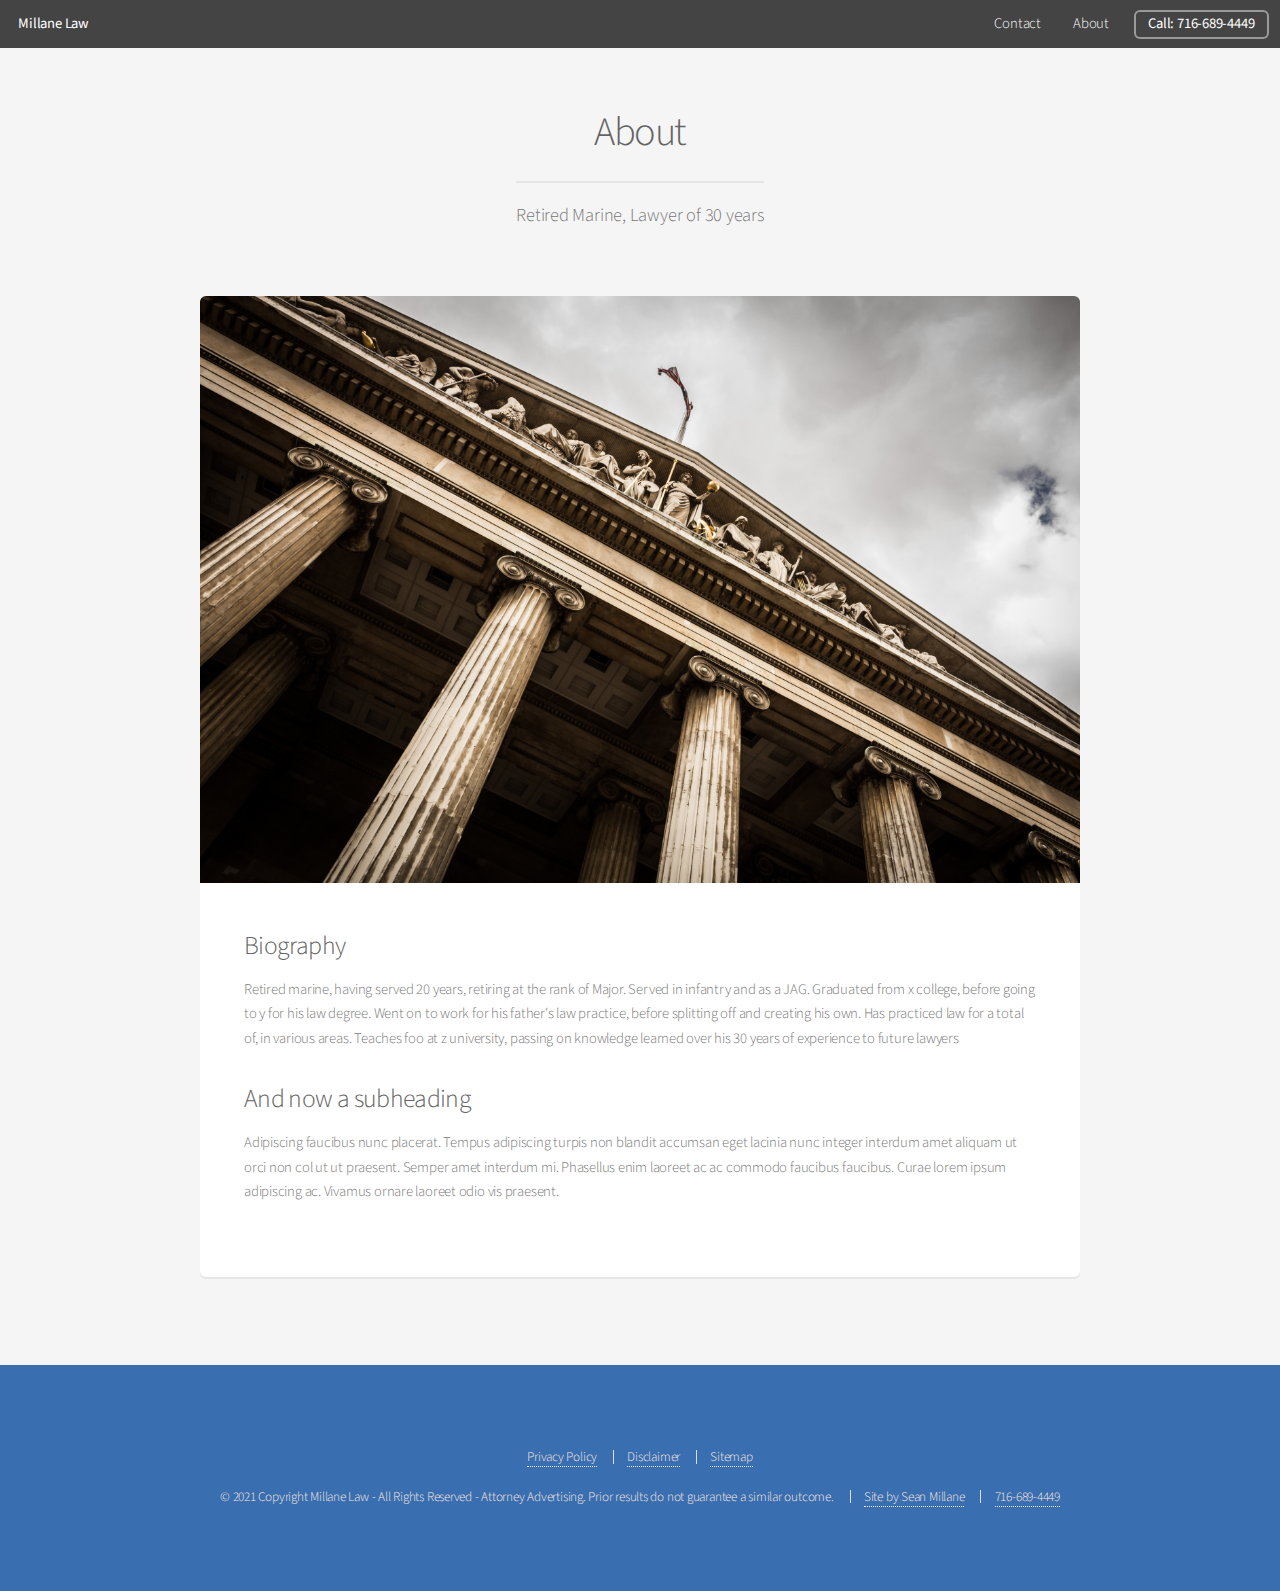
==== commit 6fe3c2d5: "wording changes, styling change for index page" ====
--- a/about.html
+++ b/about.html
@@ -36,64 +36,16 @@
             <section id="main" class="container">
                 <header>
                     <h2>About</h2>
-                    <p>A generic page for every non-generic situation.</p>
+                    <p>Retired Marine, Lawyer of 30 years</p>
                 </header>
                 <div class="box">
                     <span class="image featured"><img src="images/pic01.jpg" alt="" /></span>
-                    <h3>This is a subheading</h3>
-                    <p>One common flaw we've seen in many frameworks is a lack of support for truly
-                        responsive
-                        text. While elements on the page resize fluidly, text still resizes on a fixed basis. To ameliorate
-                        this
-                        problem, for text heavy pages, we've created a class that fluidly scales text size and line-height
-                        to
-                        optimize readability for the user. Line length stays between 45-80 characters and line height scales
-                        to
-                        be larger on smaller screens.
-                        One common flaw we've seen in many frameworks is a lack of support for truly responsive
-                        text. While elements on the page resize fluidly, text still resizes on a fixed basis. To ameliorate
-                        this
-                        problem, for text heavy pages, we've created a class that fluidly scales text size and line-height
-                        to
-                        optimize readability for the user. Line length stays between 45-80 characters and line height scales
-                        to
-                        be larger on smaller screens.
-    
-                        One common flaw we've seen in many frameworks is a lack of support for truly responsive
-                        text. While elements on the page resize fluidly, text still resizes on a fixed basis. To ameliorate
-                        this
-                        problem, for text heavy pages, we've created a class that fluidly scales text size and line-height
-                        to
-                        optimize readability for the user. Line length stays between 45-80 characters and line height scales
-                        to
-                        be larger on smaller screens.
-    
-                        One common flaw we've seen in many frameworks is a lack of support for truly responsive
-                        text. While elements on the page resize fluidly, text still resizes on a fixed basis. To ameliorate
-                        this
-                        problem, for text heavy pages, we've created a class that fluidly scales text size and line-height
-                        to
-                        optimize readability for the user. Line length stays between 45-80 characters and line height scales
-                        to
-                        be larger on smaller screens.
-    
-                        One common flaw we've seen in many frameworks is a lack of support for truly responsive
-                        text. While elements on the page resize fluidly, text still resizes on a fixed basis. To ameliorate
-                        this
-                        problem, for text heavy pages, we've created a class that fluidly scales text size and line-height
-                        to
-                        optimize readability for the user. Line length stays between 45-80 characters and line height scales
-                        to
-                        be larger on smaller screens.
-    
-                        One common flaw we've seen in many frameworks is a lack of support for truly responsive
-                        text. While elements on the page resize fluidly, text still resizes on a fixed basis. To ameliorate
-                        this
-                        problem, for text heavy pages, we've created a class that fluidly scales text size and line-height
-                        to
-                        optimize readability for the user. Line length stays between 45-80 characters and line height scales
-                        to
-                        be larger on smaller screens.</p>
+                    <h3>Biography</h3>
+                    <p>Retired marine, having served 20 years, retiring at the rank of Major. Served in infantry and as
+                        a JAG. Graduated from x college, before going to y for his law degree. Went on to work for his
+                        father's law practice, before splitting off and creating his own. Has practiced law for a total
+                        of, in various areas. Teaches foo at z university, passing on knowledge learned over his 30
+                        years of experience to future lawyers</p>
                     <div class="row">
                         <div class="row-6 row-12-mobilep">
                             <h3>And now a subheading</h3>
@@ -102,35 +54,29 @@
                                 interdum mi. Phasellus enim laoreet ac ac commodo faucibus faucibus. Curae lorem ipsum
                                 adipiscing ac. Vivamus ornare laoreet odio vis praesent.</p>
                         </div>
-                        <div class="row-6 row-12-mobilep">
-                            <h3>And another subheading</h3>
-                            <p>Adipiscing faucibus nunc placerat. Tempus adipiscing turpis non blandit accumsan eget
-                                lacinia nunc integer interdum amet aliquam ut orci non col ut ut praesent. Semper amet
-                                interdum mi. Phasellus enim laoreet ac ac commodo faucibus faucibus. Curae lorem ipsum
-                                adipiscing ac. Vivamus ornare laoreet odio vis praesent.</p>
-                        </div>
                     </div>
                 </div>
-            </section>
-            </main>
+    </div>
+    </section>
+    </main>
 
-        <!-- Footer -->
-		<footer id="footer">
-			<ul class="copyright">
-				<li><a href="privacy.html">Privacy Policy</a></li>
-				<li><a href="disclaimer.html">Disclaimer</a></li>
-				<li><a href="sitemap.html">Sitemap</a></li>
-			</ul>
-			<ul class="copyright">
-				<li>&copy; 2021 Copyright Millane Law - All Rights Reserved - Attorney Advertising. Prior results do
-					not
-					guarantee a similar outcome.</li>
-				<li><a class="grey-text text-lighten-3" href="https://www.seanmillane.dev" target="_blank"
-						rel="noopener noreferrer">Site by Sean Millane</a></li>
-				<li><a href="tel:8436856595">716-689-4449</a></li>
-			</ul>
-		</footer>
-	</div>
+    <!-- Footer -->
+    <footer id="footer">
+        <ul class="copyright">
+            <li><a href="privacy.html">Privacy Policy</a></li>
+            <li><a href="disclaimer.html">Disclaimer</a></li>
+            <li><a href="sitemap.html">Sitemap</a></li>
+        </ul>
+        <ul class="copyright">
+            <li>&copy; 2021 Copyright Millane Law - All Rights Reserved - Attorney Advertising. Prior results do
+                not
+                guarantee a similar outcome.</li>
+            <li><a class="grey-text text-lighten-3" href="https://www.seanmillane.dev" target="_blank"
+                    rel="noopener noreferrer">Site by Sean Millane</a></li>
+            <li><a href="tel:8436856595">716-689-4449</a></li>
+        </ul>
+    </footer>
+    </div>
 
     <!-- Scripts -->
     <script src="assets/js/jquery.min.js"></script>
--- a/assets/css/main.css
+++ b/assets/css/main.css
@@ -3168,7 +3168,7 @@
 		background-repeat: repeat,							no-repeat;
 		background-size: auto,							cover;
 		color: #fff;
-		padding: 12em 0 20em 0;
+		padding: 9em 0 20em 0;
 		text-align: center;
 	}
 
@@ -3190,6 +3190,7 @@
 		#banner p {
 			font-size: 1.25em;
 			margin-bottom: 1.75em;
+			display: inline-block;
 		}
 
 		#banner input[type="submit"],
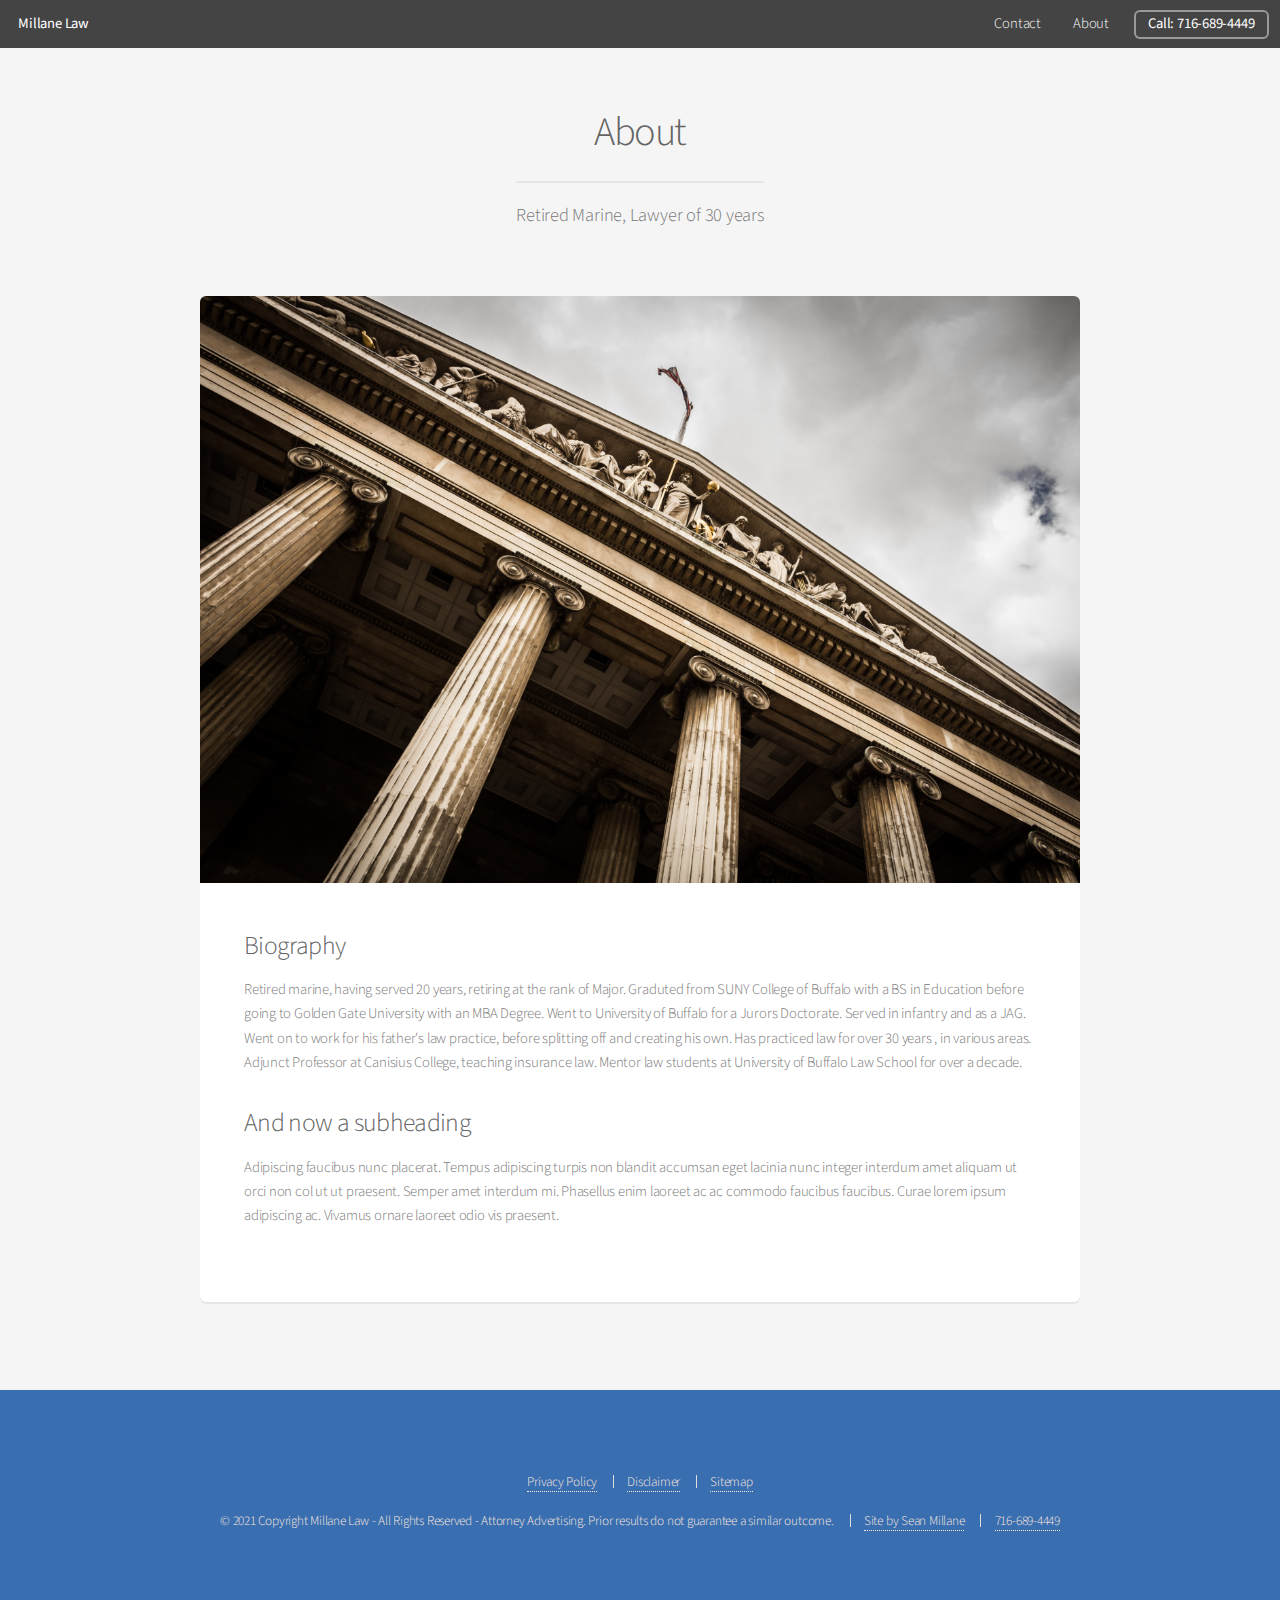
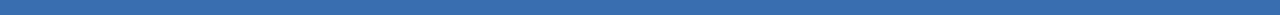
==== commit 0508ac08: "Update about.html" ====
--- a/about.html
+++ b/about.html
@@ -41,11 +41,13 @@
                 <div class="box">
                     <span class="image featured"><img src="images/pic01.jpg" alt="" /></span>
                     <h3>Biography</h3>
-                    <p>Retired marine, having served 20 years, retiring at the rank of Major. Served in infantry and as
-                        a JAG. Graduated from x college, before going to y for his law degree. Went on to work for his
-                        father's law practice, before splitting off and creating his own. Has practiced law for a total
-                        of, in various areas. Teaches foo at z university, passing on knowledge learned over his 30
-                        years of experience to future lawyers</p>
+                    <p>Retired marine, having served 20 years, retiring at the rank of Major. Graduted from SUNY College of Buffalo
+                        with a BS in Education before going to Golden Gate University with an MBA Degree. Went to University of Buffalo
+                        for a Jurors Doctorate. Served in infantry and as
+                        a JAG. Went on to work for his
+                        father's law practice, before splitting off and creating his own. Has practiced law for over 30 years
+                        , in various areas. Adjunct Professor at Canisius College, teaching insurance law. Mentor law students at 
+                        University of Buffalo Law School for over a decade.</p>
                     <div class="row">
                         <div class="row-6 row-12-mobilep">
                             <h3>And now a subheading</h3>
@@ -89,4 +91,4 @@
 
 </body>
 
-</html>+</html>
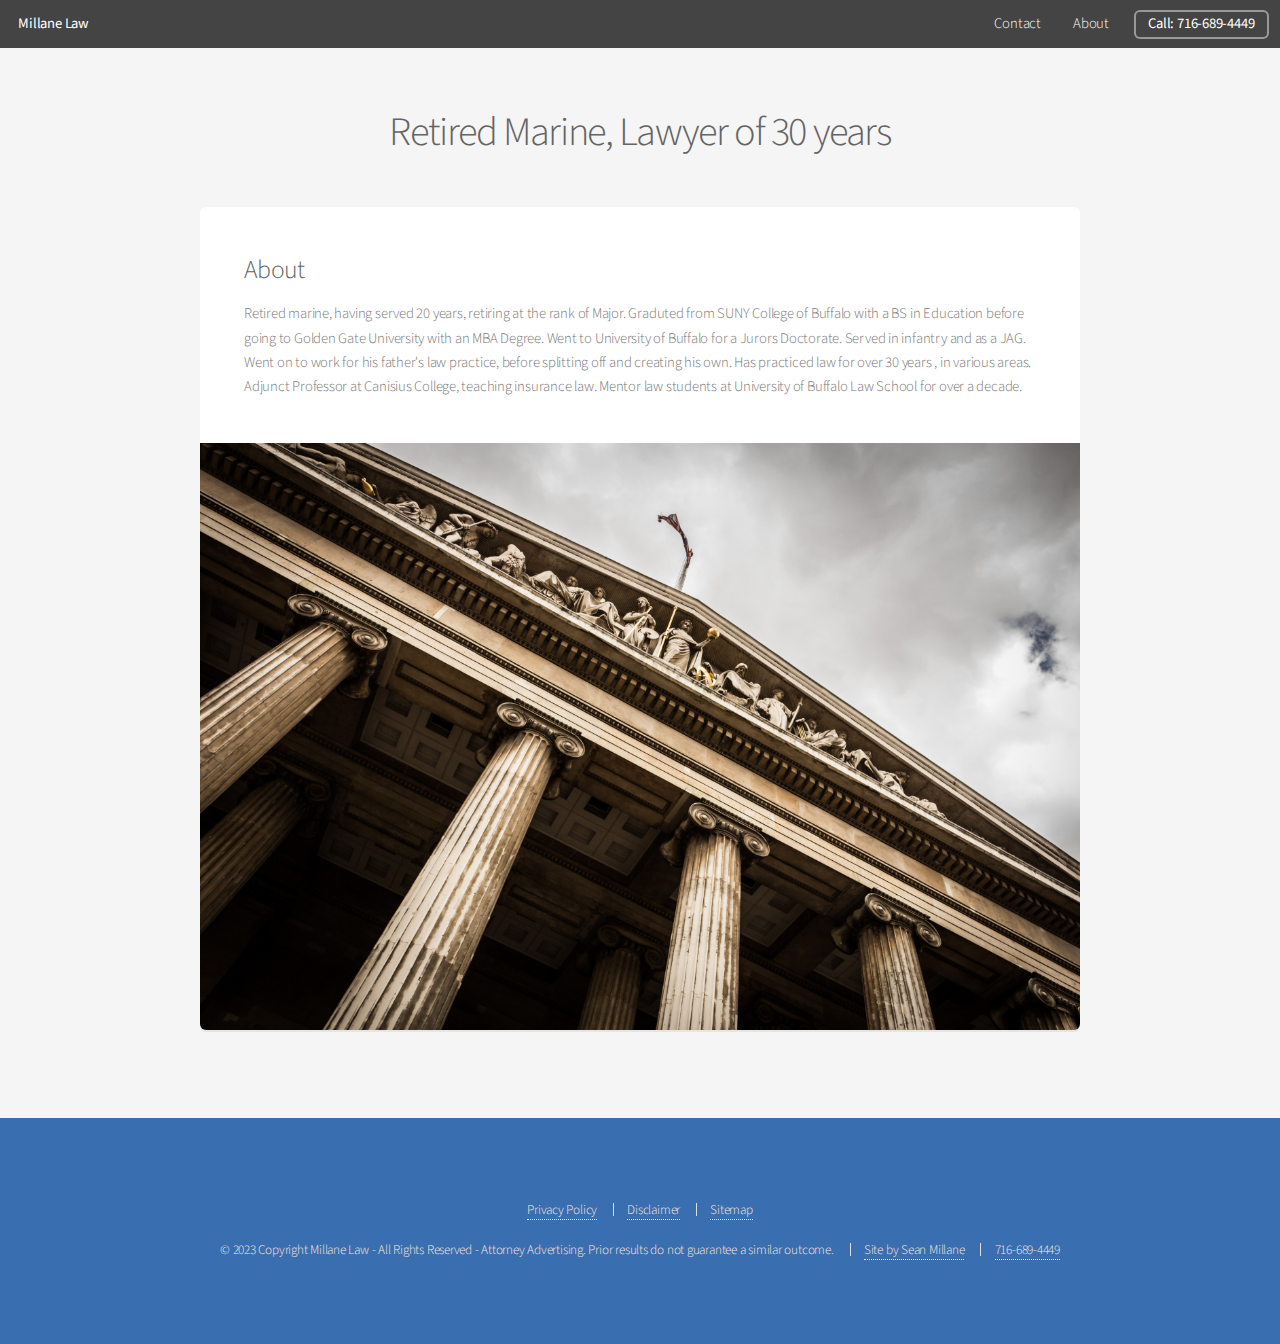
==== commit 95a4c951: "changes" ====
--- a/about.html
+++ b/about.html
@@ -35,12 +35,10 @@
         <main>
             <section id="main" class="container">
                 <header>
-                    <h2>About</h2>
-                    <p>Retired Marine, Lawyer of 30 years</p>
+                    <h2>Retired Marine, Lawyer of 30 years</h2>
                 </header>
                 <div class="box">
-                    <span class="image featured"><img src="images/pic01.jpg" alt="" /></span>
-                    <h3>Biography</h3>
+                    <h3>About</h3>
                     <p>Retired marine, having served 20 years, retiring at the rank of Major. Graduted from SUNY College of Buffalo
                         with a BS in Education before going to Golden Gate University with an MBA Degree. Went to University of Buffalo
                         for a Jurors Doctorate. Served in infantry and as
@@ -48,19 +46,11 @@
                         father's law practice, before splitting off and creating his own. Has practiced law for over 30 years
                         , in various areas. Adjunct Professor at Canisius College, teaching insurance law. Mentor law students at 
                         University of Buffalo Law School for over a decade.</p>
-                    <div class="row">
-                        <div class="row-6 row-12-mobilep">
-                            <h3>And now a subheading</h3>
-                            <p>Adipiscing faucibus nunc placerat. Tempus adipiscing turpis non blandit accumsan eget
-                                lacinia nunc integer interdum amet aliquam ut orci non col ut ut praesent. Semper amet
-                                interdum mi. Phasellus enim laoreet ac ac commodo faucibus faucibus. Curae lorem ipsum
-                                adipiscing ac. Vivamus ornare laoreet odio vis praesent.</p>
-                        </div>
-                    </div>
+                    <span class="image featured"><img src="images/pic01.jpg" alt="" /></span>   
                 </div>
+            </section>
+        </main>
     </div>
-    </section>
-    </main>
 
     <!-- Footer -->
     <footer id="footer">
@@ -70,10 +60,10 @@
             <li><a href="sitemap.html">Sitemap</a></li>
         </ul>
         <ul class="copyright">
-            <li>&copy; 2021 Copyright Millane Law - All Rights Reserved - Attorney Advertising. Prior results do
+            <li>&copy; 2023 Copyright Millane Law - All Rights Reserved - Attorney Advertising. Prior results do
                 not
                 guarantee a similar outcome.</li>
-            <li><a class="grey-text text-lighten-3" href="https://www.seanmillane.dev" target="_blank"
+            <li><a class="grey-text text-lighten-3" href="https://www.linkedin.com/in/smillane/" target="_blank"
                     rel="noopener noreferrer">Site by Sean Millane</a></li>
             <li><a href="tel:8436856595">716-689-4449</a></li>
         </ul>
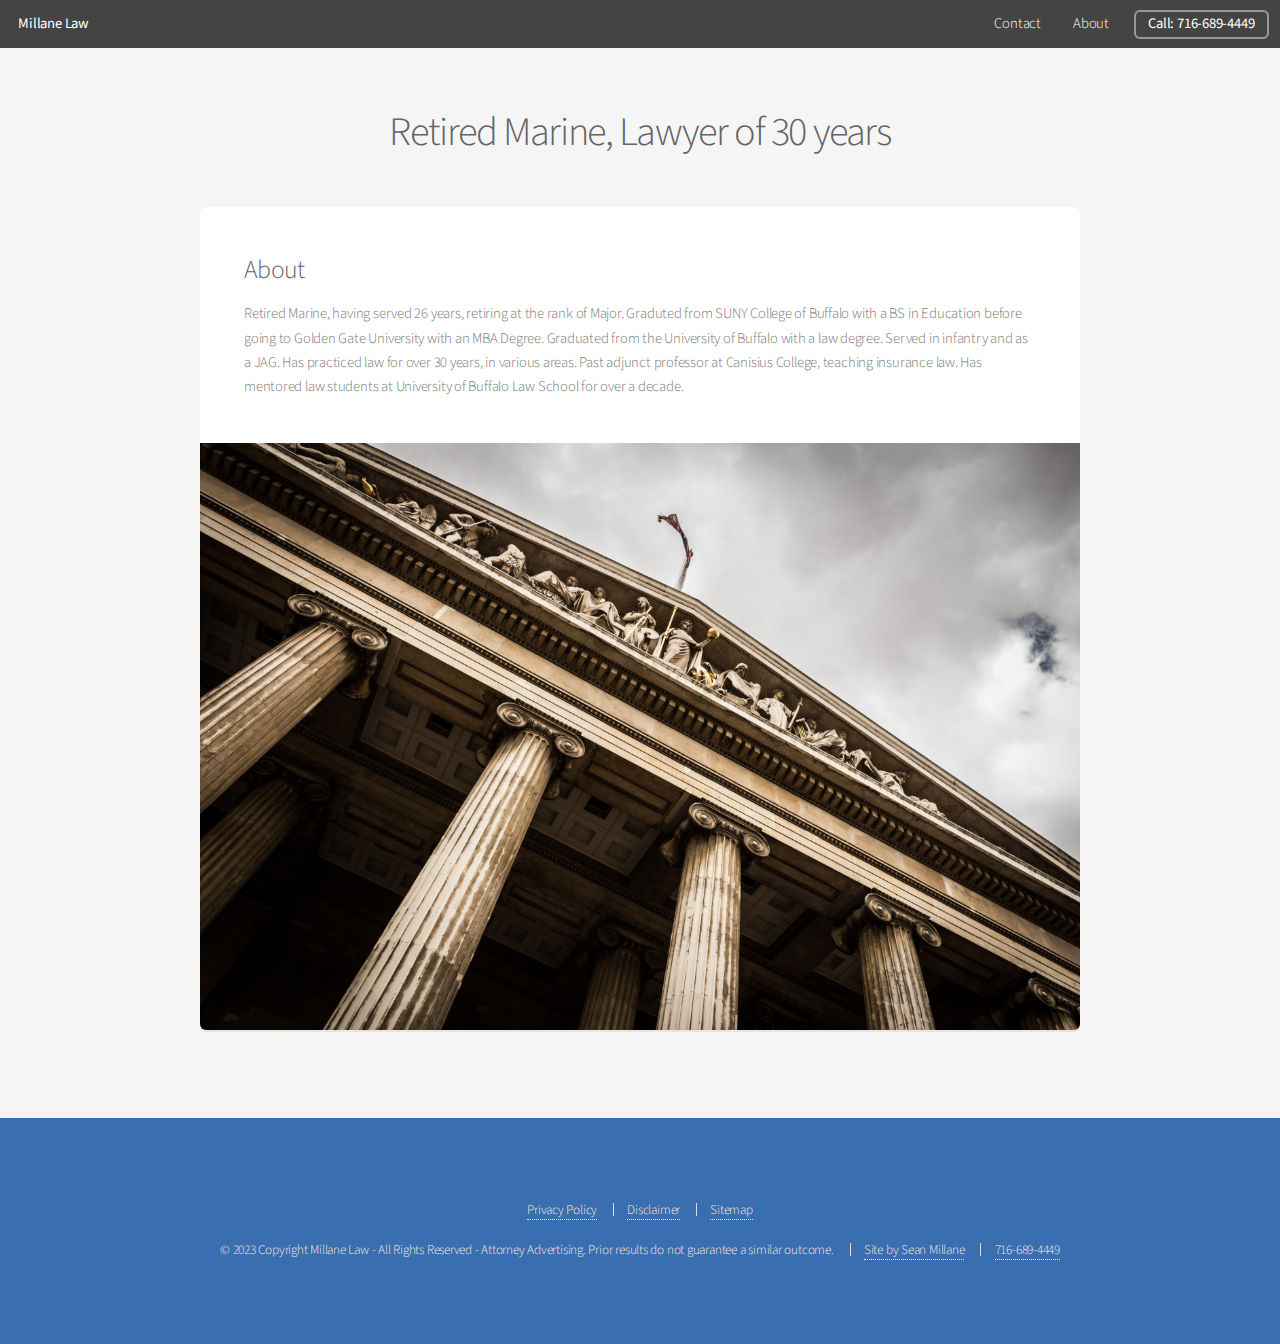
==== commit c1e84699: "adjustments" ====
--- a/about.html
+++ b/about.html
@@ -39,12 +39,11 @@
                 </header>
                 <div class="box">
                     <h3>About</h3>
-                    <p>Retired marine, having served 20 years, retiring at the rank of Major. Graduted from SUNY College of Buffalo
-                        with a BS in Education before going to Golden Gate University with an MBA Degree. Went to University of Buffalo
-                        for a Jurors Doctorate. Served in infantry and as
-                        a JAG. Went on to work for his
-                        father's law practice, before splitting off and creating his own. Has practiced law for over 30 years
-                        , in various areas. Adjunct Professor at Canisius College, teaching insurance law. Mentor law students at 
+                    <p>Retired Marine, having served 26 years, retiring at the rank of Major. Graduted from SUNY College of Buffalo
+                        with a BS in Education before going to Golden Gate University with an MBA Degree. 
+                        Graduated from the University of Buffalo with a law degree. Served in infantry and as
+                        a JAG. Has practiced law for over 30 years, in various areas. 
+                        Past adjunct professor at Canisius College, teaching insurance law. Has mentored law students at 
                         University of Buffalo Law School for over a decade.</p>
                     <span class="image featured"><img src="images/pic01.jpg" alt="" /></span>   
                 </div>
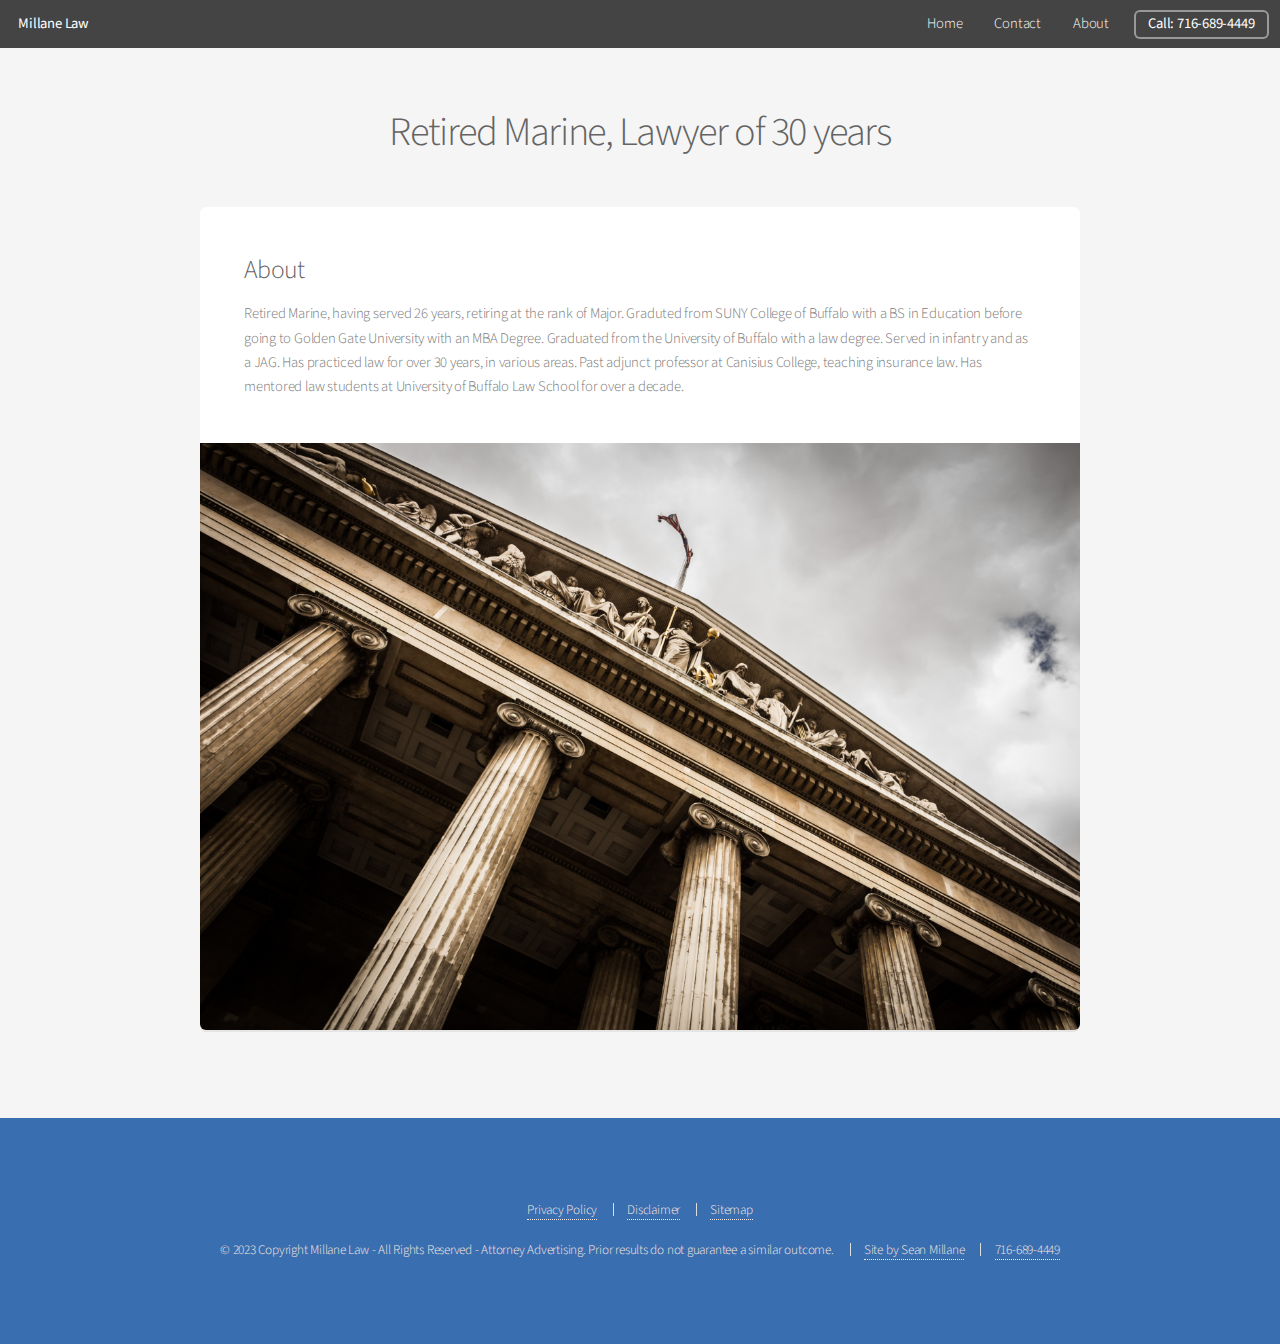
==== commit 3fdc00a0: "changes" ====
--- a/about.html
+++ b/about.html
@@ -25,6 +25,7 @@
             <h1><a href="index.html">Millane Law</a></h1>
             <nav id="nav">
                 <ul>
+                    <li><a href="index.html">Home</a></li>
                     <li><a href="contact.html">Contact</a></li>
                     <li><a href="about.html">About</a></li>
                     <li><a href="tel:8436856595" class="button">Call: 716-689-4449</a></li>
